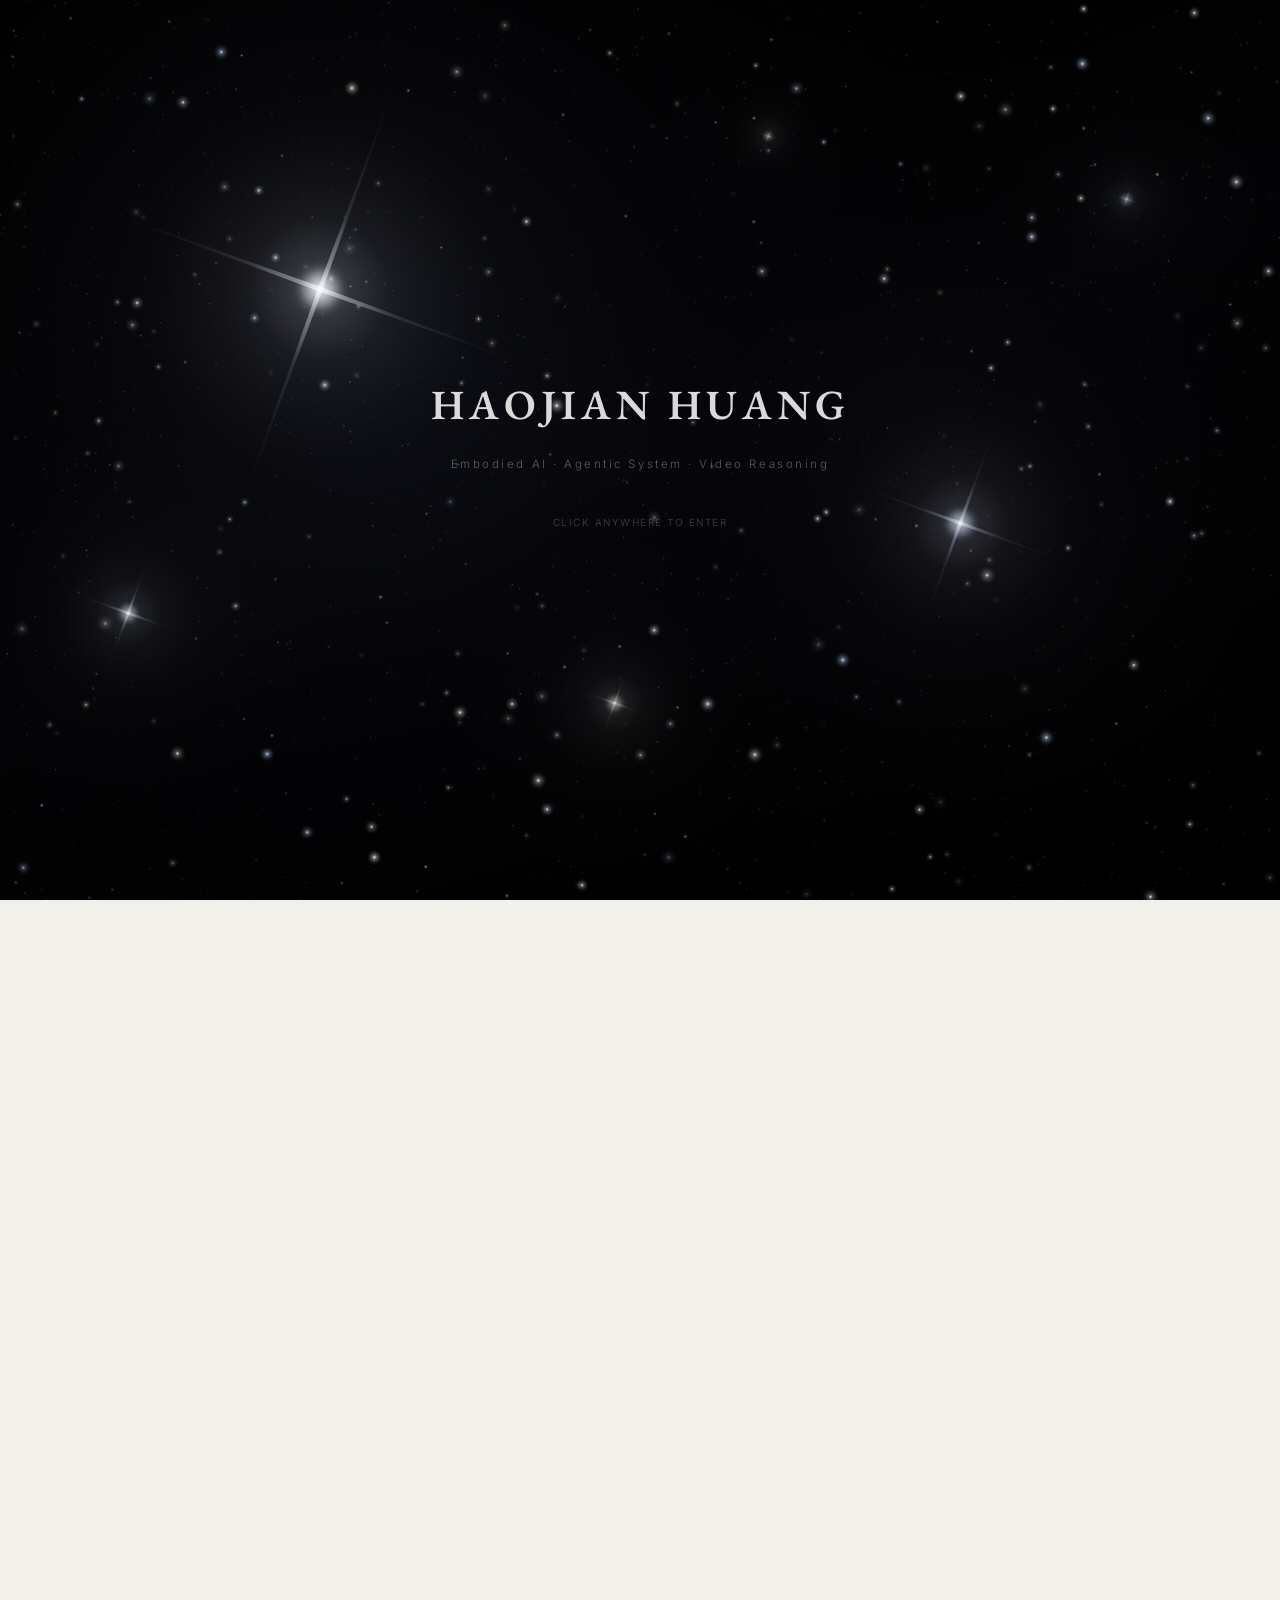
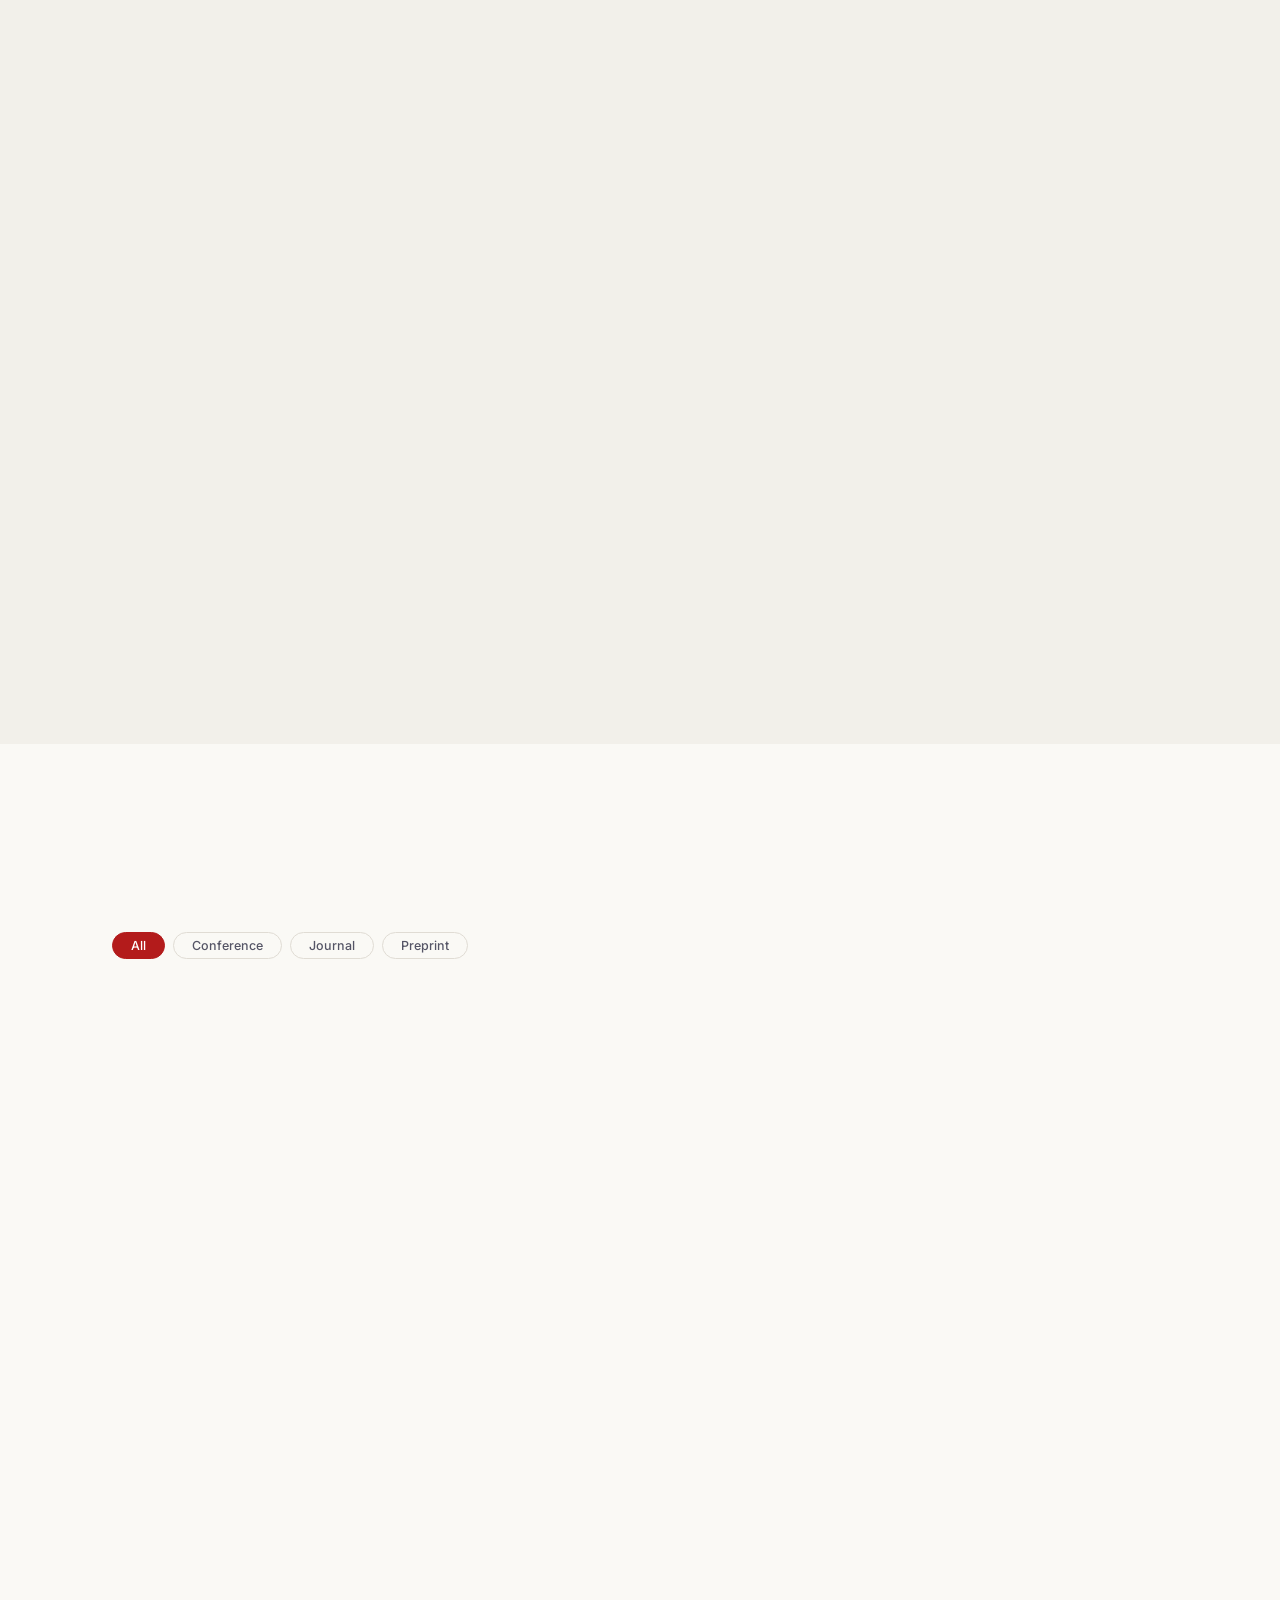
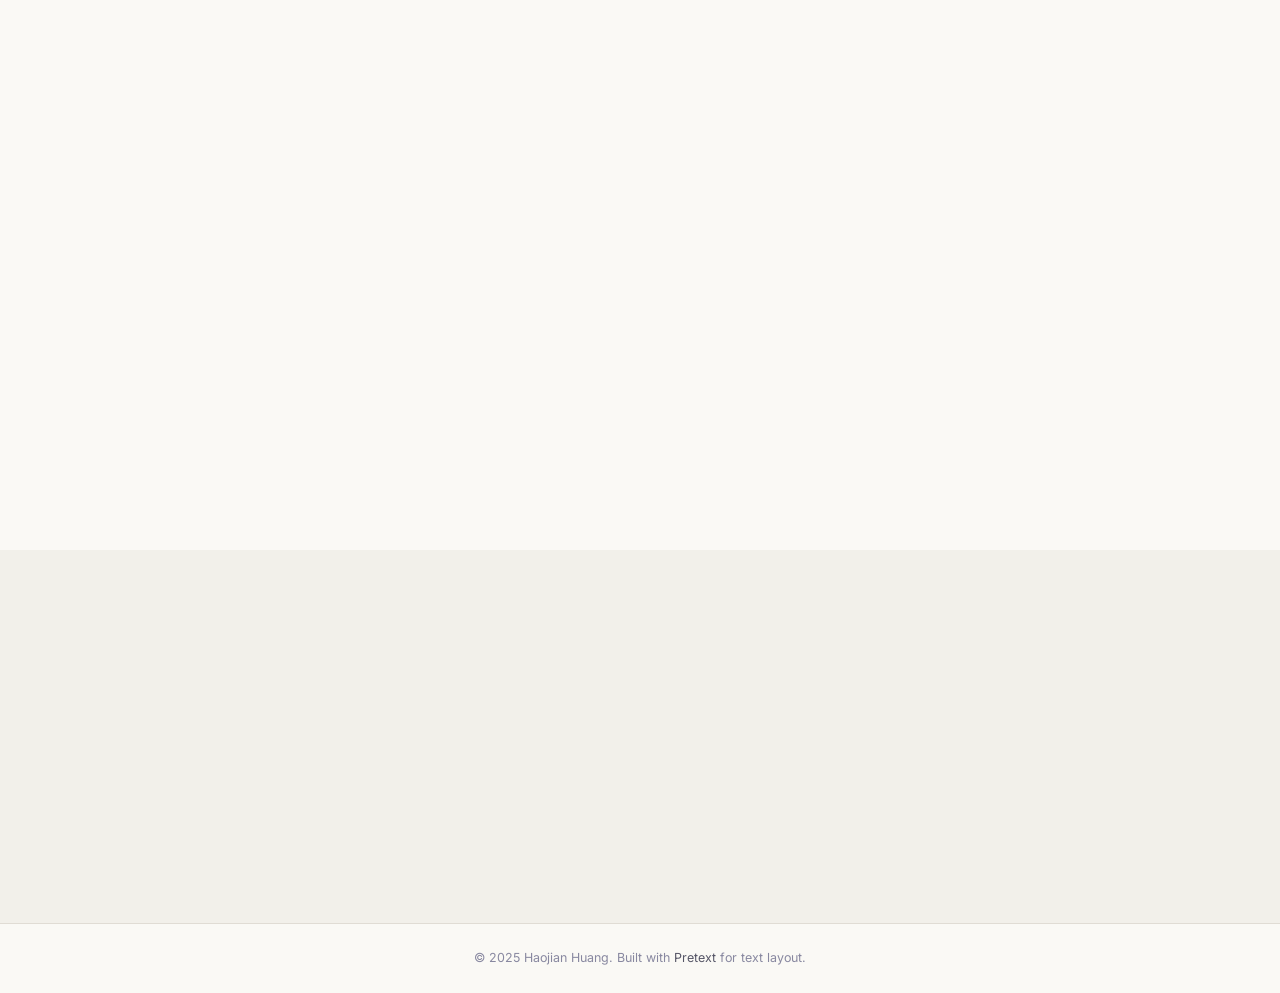
==== index.html @ 99f58723 "Dramatically boost star visibility: larger halos, bolder spikes, milky way - Hero star halo radius 3" ====
<!DOCTYPE html>
<html lang="en" data-theme="light">
<head>
  <meta charset="UTF-8">
  <meta name="viewport" content="width=device-width, initial-scale=1.0">
  <title>Haojian Huang (黃浩健) | Embodied AI Researcher</title>
  <meta name="description" content="Haojian Huang — Embodied AI Algorithm Researcher at Knowin. Embodied AI, Agentic Systems, Video Reasoning.">
  <meta name="author" content="Haojian Huang">
  <meta name="keywords" content="Haojian Huang, 黄浩健, 黃浩健, Embodied AI, 具身智能, Agentic System, 智能体, Knowin, 诺因智能, video reasoning, 视频推理, 学术合作, 本科生科研, 招收实习生, research collaboration, ICML, NeurIPS, AAAI, ACM MM, ACL">
  <meta name="robots" content="index,follow,max-image-preview:large,max-snippet:-1,max-video-preview:-1">
  <meta name="googlebot" content="index,follow,max-image-preview:large,max-snippet:-1,max-video-preview:-1">
  <link rel="canonical" href="https://jethrojames.github.io/">
  <link rel="alternate" hreflang="en" href="https://jethrojames.github.io/">
  <link rel="alternate" hreflang="zh" href="https://jethrojames.github.io/">
  <meta property="og:title" content="Haojian Huang (黄浩健) | Embodied AI Researcher">
  <meta property="og:description" content="Embodied AI Algorithm Researcher at Knowin — Video Reasoning, Agentic Systems. Open to research collaboration.">
  <meta property="og:type" content="website">
  <meta property="og:url" content="https://jethrojames.github.io/">
  <meta property="og:image" content="https://jethrojames.github.io/me.jpg">
  <meta property="og:locale" content="en_US">
  <meta property="og:locale:alternate" content="zh_CN">
  <meta name="twitter:card" content="summary_large_image">
  <meta name="twitter:title" content="Haojian Huang (黄浩健) | Embodied AI Researcher">
  <meta name="twitter:description" content="Embodied AI Algorithm Researcher at Knowin. Open to collaboration with students of all backgrounds.">
  <meta name="twitter:image" content="https://jethrojames.github.io/me.jpg">
  <script type="application/ld+json">
  {
    "@context": "https://schema.org",
    "@type": "Person",
    "@id": "https://jethrojames.github.io/#person",
    "name": "Haojian Huang",
    "alternateName": ["黄浩健", "黃浩健"],
    "url": "https://jethrojames.github.io/",
    "image": "https://jethrojames.github.io/me.jpg",
    "description": "Embodied AI Algorithm Researcher at Knowin, working on embodied AI, agentic systems, and video reasoning.",
    "jobTitle": "Embodied AI Algorithm Researcher",
    "email": "mailto:haojianhuang927@gmail.com",
    "worksFor": {
      "@type": "Organization",
      "name": "Knowin"
    },
    "alumniOf": {
      "@type": "CollegeOrUniversity",
      "name": "The University of Hong Kong"
    },
    "knowsAbout": ["Embodied AI", "Agentic Systems", "Video Reasoning", "Multi-View Learning", "Evidential Deep Learning"],
    "sameAs": [
      "https://scholar.google.com/citations?user=ab5uUAcAAAAJ",
      "https://github.com/JethroJames"
    ]
  }
  </script>
  <link rel="preconnect" href="https://fonts.googleapis.com">
  <link rel="preconnect" href="https://fonts.gstatic.com" crossorigin>
  <link href="https://fonts.googleapis.com/css2?family=EB+Garamond:ital,wght@0,400;0,500;0,600;0,700;1,400;1,500&family=Inter:wght@300;400;500;600;700&family=JetBrains+Mono:wght@400;500&display=swap" rel="stylesheet">
  <link rel="stylesheet" href="style.css">
</head>
<body>

  <!-- Loading Screen -->
  <div class="loader" id="loader">
    <canvas id="cosmosCanvas"></canvas>
    <div class="loader-inner">
      <div class="loader-text">
        <span class="loader-char">H</span><span class="loader-char">a</span><span class="loader-char">o</span><span class="loader-char">j</span><span class="loader-char">i</span><span class="loader-char">a</span><span class="loader-char">n</span><span class="loader-char">&nbsp;</span><span class="loader-char">H</span><span class="loader-char">u</span><span class="loader-char">a</span><span class="loader-char">n</span><span class="loader-char">g</span>
      </div>
      <div class="loader-sub">Embodied AI · Agentic System · Video Reasoning</div>
      <div class="loader-skip">Click anywhere to enter</div>
    </div>
  </div>
  <script type="module">
  const canvas = document.getElementById('cosmosCanvas');
  const ctx = canvas.getContext('2d');
  const dpr = Math.min(window.devicePixelRatio, 2);
  let W, H;

  function resize() {
    W = window.innerWidth; H = window.innerHeight;
    canvas.width = W * dpr; canvas.height = H * dpr;
    canvas.style.width = W + 'px'; canvas.style.height = H + 'px';
    ctx.setTransform(dpr, 0, 0, dpr, 0, 0);
  }
  resize();
  window.addEventListener('resize', resize);

  const stars = [];
  for (let i = 0; i < 1800; i++) {
    const mag = Math.random();
    stars.push({
      x: Math.random(), y: Math.random(),
      brightness: mag < 0.85 ? 0.12 + Math.random() * 0.2
                : mag < 0.95 ? 0.35 + Math.random() * 0.35
                : 0.7 + Math.random() * 0.3,
      size: mag < 0.85 ? 0.4 + Math.random() * 0.5
          : mag < 0.95 ? 0.8 + Math.random() * 0.7
          : 1.4 + Math.random() * 1.2,
      twinkleSpeed: 0.2 + Math.random() * 1.2,
      twinklePhase: Math.random() * Math.PI * 2,
      temp: 0.82 + Math.random() * 0.36,
    });
  }

  const heroStars = [
    {x: 0.25, y: 0.32, brightness: 1.0,  haloR: 220, spikeLen: 300, temp: 1.0},
    {x: 0.75, y: 0.58, brightness: 0.8,  haloR: 150, spikeLen: 200, temp: 0.9},
    {x: 0.48, y: 0.78, brightness: 0.5,  haloR: 90,  spikeLen: 110, temp: 1.1},
    {x: 0.88, y: 0.22, brightness: 0.4,  haloR: 70,  spikeLen: 80,  temp: 0.85},
    {x: 0.10, y: 0.68, brightness: 0.6,  haloR: 100, spikeLen: 130, temp: 0.95},
    {x: 0.60, y: 0.15, brightness: 0.3,  haloR: 55,  spikeLen: 60,  temp: 1.08},
  ];
  heroStars.forEach(s => { s.phase = Math.random() * Math.PI * 2; });

  function drawNebula() {
    // Large primary nebula cloud
    const g1 = ctx.createRadialGradient(W*0.3, H*0.4, 0, W*0.3, H*0.4, W*0.6);
    g1.addColorStop(0, 'rgba(35,40,75,0.18)');
    g1.addColorStop(0.4, 'rgba(25,30,55,0.08)');
    g1.addColorStop(1, 'rgba(0,0,0,0)');
    ctx.fillStyle = g1;
    ctx.fillRect(0, 0, W, H);

    // Secondary warm nebula
    const g2 = ctx.createRadialGradient(W*0.78, H*0.6, 0, W*0.78, H*0.6, W*0.4);
    g2.addColorStop(0, 'rgba(50,25,45,0.12)');
    g2.addColorStop(0.5, 'rgba(30,15,35,0.05)');
    g2.addColorStop(1, 'rgba(0,0,0,0)');
    ctx.fillStyle = g2;
    ctx.fillRect(0, 0, W, H);

    // Milky Way band — faint diagonal wash
    ctx.save();
    ctx.translate(W*0.5, H*0.5);
    ctx.rotate(-0.4);
    const g3 = ctx.createLinearGradient(0, -H*0.8, 0, H*0.8);
    g3.addColorStop(0, 'rgba(0,0,0,0)');
    g3.addColorStop(0.35, 'rgba(20,22,35,0.06)');
    g3.addColorStop(0.5, 'rgba(30,32,50,0.1)');
    g3.addColorStop(0.65, 'rgba(20,22,35,0.06)');
    g3.addColorStop(1, 'rgba(0,0,0,0)');
    ctx.fillStyle = g3;
    ctx.fillRect(-W, -H, W*2, H*2);
    ctx.restore();
  }

  function starColor(temp, alpha) {
    const r = Math.min(255, Math.round(220 + (temp - 1) * 180));
    const g = Math.min(255, Math.round(225 + (temp - 1) * 50));
    const b = Math.min(255, Math.round(240 - (temp - 1) * 80));
    return `rgba(${r},${g},${b},${alpha})`;
  }

  function drawHeroStar(s, t) {
    const cx = s.x * W, cy = s.y * H;
    const pulse = 0.9 + 0.1 * Math.sin(t * 0.4 + s.phase);
    const br = s.brightness * pulse;
    const scale = W / 1400;
    const hr = s.haloR * scale;

    ctx.save();
    ctx.globalCompositeOperation = 'screen';

    // Layer 1: outermost atmospheric halo — very large, very soft
    const outerR = hr * 2.5;
    const g0 = ctx.createRadialGradient(cx, cy, 0, cx, cy, outerR);
    g0.addColorStop(0, starColor(s.temp, br * 0.06));
    g0.addColorStop(0.2, starColor(s.temp, br * 0.03));
    g0.addColorStop(0.6, starColor(s.temp, br * 0.008));
    g0.addColorStop(1, 'rgba(0,0,0,0)');
    ctx.fillStyle = g0;
    ctx.fillRect(cx - outerR, cy - outerR, outerR * 2, outerR * 2);

    // Layer 2: main halo glow
    const g1 = ctx.createRadialGradient(cx, cy, 0, cx, cy, hr);
    g1.addColorStop(0, starColor(s.temp, br * 0.35));
    g1.addColorStop(0.1, starColor(s.temp, br * 0.2));
    g1.addColorStop(0.35, starColor(s.temp, br * 0.06));
    g1.addColorStop(0.7, starColor(s.temp, br * 0.015));
    g1.addColorStop(1, 'rgba(0,0,0,0)');
    ctx.fillStyle = g1;
    ctx.fillRect(cx - hr, cy - hr, hr * 2, hr * 2);

    // Layer 3: bright inner core
    const coreR = Math.max(3, hr * 0.15);
    const g2 = ctx.createRadialGradient(cx, cy, 0, cx, cy, coreR);
    g2.addColorStop(0, `rgba(255,255,255,${br * 0.95})`);
    g2.addColorStop(0.3, starColor(s.temp, br * 0.7));
    g2.addColorStop(0.7, starColor(s.temp, br * 0.15));
    g2.addColorStop(1, 'rgba(0,0,0,0)');
    ctx.fillStyle = g2;
    ctx.beginPath();
    ctx.arc(cx, cy, coreR, 0, Math.PI * 2);
    ctx.fill();

    // Diffraction spikes — 4 arms, each drawn as tapered triangle for realism
    const sl = s.spikeLen * scale * br;
    const spikeBase = Math.max(1, 2.5 * br);
    for (let i = 0; i < 4; i++) {
      const a = (i * Math.PI / 2) + 0.35;
      const dx = Math.cos(a), dy = Math.sin(a);
      const nx = -dy, ny = dx;

      // Forward spike
      const gS = ctx.createLinearGradient(cx, cy, cx + dx * sl, cy + dy * sl);
      gS.addColorStop(0, starColor(s.temp, br * 0.5));
      gS.addColorStop(0.05, starColor(s.temp, br * 0.3));
      gS.addColorStop(0.3, starColor(s.temp, br * 0.06));
      gS.addColorStop(1, 'rgba(0,0,0,0)');
      ctx.fillStyle = gS;
      ctx.beginPath();
      ctx.moveTo(cx + nx * spikeBase, cy + ny * spikeBase);
      ctx.lineTo(cx - nx * spikeBase, cy - ny * spikeBase);
      ctx.lineTo(cx + dx * sl, cy + dy * sl);
      ctx.closePath();
      ctx.fill();

      // Backward spike
      const gS2 = ctx.createLinearGradient(cx, cy, cx - dx * sl, cy - dy * sl);
      gS2.addColorStop(0, starColor(s.temp, br * 0.5));
      gS2.addColorStop(0.05, starColor(s.temp, br * 0.3));
      gS2.addColorStop(0.3, starColor(s.temp, br * 0.06));
      gS2.addColorStop(1, 'rgba(0,0,0,0)');
      ctx.fillStyle = gS2;
      ctx.beginPath();
      ctx.moveTo(cx + nx * spikeBase, cy + ny * spikeBase);
      ctx.lineTo(cx - nx * spikeBase, cy - ny * spikeBase);
      ctx.lineTo(cx - dx * sl, cy - dy * sl);
      ctx.closePath();
      ctx.fill();
    }

    ctx.restore();
  }

  let mouseX = 0, mouseY = 0;
  let camX = 0, camY = 0;
  document.addEventListener('mousemove', e => {
    mouseX = (e.clientX / W - 0.5) * 2;
    mouseY = (e.clientY / H - 0.5) * 2;
  });

  let alive = true;
  const t0 = performance.now();

  function tick() {
    if (!alive) return;
    const t = (performance.now() - t0) / 1000;

    // Ultra-slow parallax drift
    camX += (mouseX * 8 - camX) * 0.006;
    camY += (-mouseY * 5 - camY) * 0.006;
    const driftX = camX + Math.sin(t * 0.04) * 2;
    const driftY = camY + Math.cos(t * 0.03) * 1.5;

    ctx.clearRect(0, 0, W, H);
    ctx.fillStyle = '#000';
    ctx.fillRect(0, 0, W, H);

    drawNebula();

    stars.forEach(s => {
      const sx = ((s.x * W + driftX * 0.3) % W + W) % W;
      const sy = ((s.y * H + driftY * 0.3) % H + H) % H;
      const twinkle = 0.6 + 0.4 * Math.sin(t * s.twinkleSpeed + s.twinklePhase);
      const a = s.brightness * twinkle;

      if (s.size > 1.2) {
        // Brighter stars get a small glow halo
        const glowR = s.size * 4;
        const grad = ctx.createRadialGradient(sx, sy, 0, sx, sy, glowR);
        grad.addColorStop(0, starColor(s.temp, Math.min(1, a * 1.5)));
        grad.addColorStop(0.2, starColor(s.temp, a * 0.5));
        grad.addColorStop(1, 'rgba(0,0,0,0)');
        ctx.fillStyle = grad;
        ctx.fillRect(sx - glowR, sy - glowR, glowR * 2, glowR * 2);
      } else if (s.size > 0.7) {
        const grad = ctx.createRadialGradient(sx, sy, 0, sx, sy, s.size * 2.5);
        grad.addColorStop(0, starColor(s.temp, a));
        grad.addColorStop(1, 'rgba(0,0,0,0)');
        ctx.fillStyle = grad;
        ctx.fillRect(sx - s.size * 2.5, sy - s.size * 2.5, s.size * 5, s.size * 5);
      } else {
        ctx.fillStyle = starColor(s.temp, a);
        ctx.fillRect(sx - s.size * 0.5, sy - s.size * 0.5, Math.max(1, s.size), Math.max(1, s.size));
      }
    });

    // Hero stars with deeper parallax
    heroStars.forEach(s => {
      const saved = {x: s.x, y: s.y};
      s.x = ((saved.x * W + driftX * 0.8) % W + W) % W / W;
      s.y = ((saved.y * H + driftY * 0.8) % H + H) % H / H;
      drawHeroStar(s, t);
      s.x = saved.x;
      s.y = saved.y;
    });

    requestAnimationFrame(tick);
  }
  tick();

  const loaderEl = document.getElementById('loader');
  const ob = new MutationObserver(() => {
    if (loaderEl.classList.contains('done')) {
      setTimeout(() => { alive = false; }, 900);
      ob.disconnect();
    }
  });
  ob.observe(loaderEl, {attributes: true, attributeFilter: ['class']});
  </script>

  <!-- WeChat QR Modal -->
  <div class="modal-overlay" id="wechatModal">
    <div class="modal-card">
      <button class="modal-close" id="modalClose" aria-label="Close">&times;</button>
      <h3 class="modal-title">WeChat</h3>
      <img src="Wechat.jpg" alt="WeChat QR Code" class="modal-qr">
      <p class="modal-hint">Scan to connect</p>
    </div>
  </div>

  <nav class="nav" id="nav">
    <div class="nav-inner">
      <a href="#" class="nav-logo">H. Huang</a>
      <div class="nav-links">
        <a href="#about">About</a>
        <a href="#news">News</a>
        <a href="#collaboration">Join Us</a>
        <a href="#publications">Publications</a>
        <a href="#contact">Contact</a>
        <button class="theme-toggle" id="themeToggle" aria-label="Toggle theme">
          <svg class="icon-sun" width="18" height="18" viewBox="0 0 24 24" fill="none" stroke="currentColor" stroke-width="2"><circle cx="12" cy="12" r="5"/><path d="M12 1v2M12 21v2M4.22 4.22l1.42 1.42M18.36 18.36l1.42 1.42M1 12h2M21 12h2M4.22 19.78l1.42-1.42M18.36 5.64l1.42-1.42"/></svg>
          <svg class="icon-moon" width="18" height="18" viewBox="0 0 24 24" fill="none" stroke="currentColor" stroke-width="2"><path d="M21 12.79A9 9 0 1 1 11.21 3 7 7 0 0 0 21 12.79z"/></svg>
        </button>
      </div>
      <button class="nav-hamburger" id="navHamburger" aria-label="Menu">
        <span></span><span></span><span></span>
      </button>
    </div>
  </nav>

  <header class="hero" id="hero">
    <div class="hero-bg">
      <div class="hero-orb hero-orb-1"></div>
      <div class="hero-orb hero-orb-2"></div>
      <div class="hero-orb hero-orb-3"></div>
    </div>
    <canvas id="pretextCanvas" aria-hidden="true"></canvas>
    <div class="hero-content">
      <div class="hero-info">
        <p class="hero-greeting">Hello, I am</p>
        <h1 class="hero-name">Haojian Huang</h1>
        <p class="hero-chinese">黃浩健</p>
        <div class="hero-rule"></div>
        <p class="hero-role">Embodied AI Algorithm Researcher</p>
        <p class="hero-affiliation">Knowin</p>
        <p class="hero-quote"><em>"Do not go gentle into that good night"</em></p>
        <div class="hero-links">
          <a href="mailto:haojianhuang927@gmail.com" class="hero-link">
            <svg width="16" height="16" viewBox="0 0 24 24" fill="none" stroke="currentColor" stroke-width="2"><rect x="2" y="4" width="20" height="16" rx="2"/><path d="m22 7-8.97 5.7a1.94 1.94 0 0 1-2.06 0L2 7"/></svg>
            Email
          </a>
          <a href="https://github.com/JethroJames" target="_blank" class="hero-link">
            <svg width="16" height="16" viewBox="0 0 24 24" fill="currentColor"><path d="M12 0c-6.626 0-12 5.373-12 12 0 5.302 3.438 9.8 8.207 11.387.599.111.793-.261.793-.577v-2.234c-3.338.726-4.033-1.416-4.033-1.416-.546-1.387-1.333-1.756-1.333-1.756-1.089-.745.083-.729.083-.729 1.205.084 1.839 1.237 1.839 1.237 1.07 1.834 2.807 1.304 3.492.997.107-.775.418-1.305.762-1.604-2.665-.305-5.467-1.334-5.467-5.931 0-1.311.469-2.381 1.236-3.221-.124-.303-.535-1.524.117-3.176 0 0 1.008-.322 3.301 1.23A11.509 11.509 0 0 1 12 5.803c1.02.005 2.047.138 3.006.404 2.291-1.552 3.297-1.23 3.297-1.23.653 1.653.242 2.874.118 3.176.77.84 1.235 1.911 1.235 3.221 0 4.609-2.807 5.624-5.479 5.921.43.372.823 1.102.823 2.222v3.293c0 .319.192.694.801.576C20.566 21.797 24 17.3 24 12c0-6.627-5.373-12-12-12z"/></svg>
            GitHub
          </a>
          <a href="https://scholar.google.com/citations?user=ab5uUAcAAAAJ" target="_blank" class="hero-link">
            <svg width="16" height="16" viewBox="0 0 24 24" fill="currentColor"><path d="M5.242 13.769L0 9.5 12 0l12 9.5-5.242 4.269C17.548 11.249 14.978 9.5 12 9.5c-2.977 0-5.548 1.748-6.758 4.269zM12 10a7 7 0 1 0 0 14 7 7 0 0 0 0-14z"/></svg>
            Scholar
          </a>
          <button class="hero-link wechat-btn" id="wechatBtn" type="button">
            <svg width="16" height="16" viewBox="0 0 24 24" fill="currentColor"><path d="M8.691 2.188C3.891 2.188 0 5.476 0 9.53c0 2.212 1.17 4.203 3.002 5.55a.59.59 0 0 1 .213.665l-.39 1.48c-.019.07-.048.141-.048.213 0 .163.13.295.295.295a.328.328 0 0 0 .167-.054l1.903-1.114a.864.864 0 0 1 .717-.098 10.16 10.16 0 0 0 2.837.403c.276 0 .543-.027.811-.05a6.127 6.127 0 0 1-.233-1.678c0-3.554 3.195-6.436 7.13-6.436.259 0 .51.022.762.044C16.463 4.715 12.917 2.188 8.691 2.188zM5.785 7.119a1.028 1.028 0 1 1 0-2.056 1.028 1.028 0 0 1 0 2.056zm5.813 0a1.028 1.028 0 1 1 0-2.056 1.028 1.028 0 0 1 0 2.056zm4.56 11.237c-3.457 0-6.267-2.529-6.267-5.654 0-3.125 2.81-5.654 6.267-5.654 3.458 0 6.267 2.529 6.267 5.654 0 3.125-2.81 5.654-6.267 5.654zm-2.87-6.34a.856.856 0 1 1 0-1.712.856.856 0 0 1 0 1.712zm5.74 0a.856.856 0 1 1 0-1.712.856.856 0 0 1 0 1.712z"/></svg>
            WeChat
          </button>
        </div>
      </div>
      <div class="hero-avatar">
        <div class="avatar-frame">
          <img src="me.jpg" alt="Haojian Huang" class="avatar-img">
        </div>
      </div>
    </div>
  </header>

  <main>

    <section class="section" id="about">
      <div class="container">
        <h2 class="section-title reveal-text">About</h2>
        <div class="about-grid">
          <div class="bio">
            <p class="reveal-text">
              Haojian Huang is currently an <strong>Embodied AI Algorithm Researcher</strong> at <strong>Knowin</strong>,
              focusing on <strong>Embodied AI</strong> and <strong>Agentic Systems</strong>, dedicated to building
              more interactive and reliable agent-based solutions.
              He graduated from The University of Hong Kong, and has published
              at top-tier venues such as ICML, NeurIPS, and AAAI.
              His vision is to bring robots into every household, making physical AI accessible to everyone.
            </p>
            <p class="reveal-text bio-zh">
              黄浩健，现任<strong>诺因智能（Knowin）</strong>具身智能算法研究员，研究方向包括<strong>具身智能</strong>、<strong>智能体系统</strong>与<strong>视频推理</strong>，致力于构建更具交互性和可靠性的智能体解决方案。毕业于香港大学，研究成果发表于 ICML、NeurIPS、AAAI 等多个人工智能顶级会议。他的理想是让机器人走进千家万户，让每个人都能享受物理 AI 带来的智能生活。
            </p>
          </div>
          <div class="about-sidebar">
            <div class="about-card">
              <h3>Research Interests</h3>
              <ul class="interest-tags">
                <li>Video Reasoning</li>
                <li>Embodied AI</li>
                <li>Agentic System</li>
              </ul>
            </div>
          </div>
        </div>
      </div>
    </section>

    <section class="section section-alt" id="news">
      <div class="container">
        <h2 class="section-title reveal-text">News</h2>
        <div class="news-timeline">
          <div class="news-item"><span class="news-date">2026.02</span><span class="news-badge badge-conf">ICME 2026</span><p>One paper accepted to <strong>ICME 2026</strong>.</p></div>
          <div class="news-item"><span class="news-date">2025.12</span><span class="news-badge badge-conf">AAAI 2026</span><p>Two papers accepted to <strong>AAAI 2026</strong>.</p></div>
          <div class="news-item"><span class="news-date">2025.09</span><span class="news-badge badge-conf">NeurIPS 2025</span><p>One paper accepted to <strong>NeurIPS 2025</strong>.</p></div>
          <div class="news-item"><span class="news-date">2025.07</span><span class="news-badge badge-conf">ACM MM 2025</span><p>Two papers accepted to <strong>ACM MM 2025</strong>.</p></div>
          <div class="news-item"><span class="news-date">2025.05</span><span class="news-badge badge-conf">ACL 2025 Findings</span><p>One paper accepted to <strong>ACL 2025 Findings</strong>.</p></div>
          <div class="news-item"><span class="news-date">2025.01</span><span class="news-badge badge-conf">ICML 2025</span><p>One paper accepted to <strong>ICML 2025</strong>.</p></div>
          <div class="news-item"><span class="news-date">2024.12</span><span class="news-badge badge-conf">AAAI 2025</span><p>One paper accepted to <strong>AAAI 2025</strong>.</p></div>
          <div class="news-item"><span class="news-date">2024.07</span><span class="news-badge badge-conf">ACM MM 2024</span><p>Two papers accepted to <strong>ACM MM 2024</strong>.</p></div>
          <div class="news-item"><span class="news-date">2024.06</span><span class="news-badge badge-journal">KBS 2024</span><p>One paper accepted to <strong>Knowledge-Based Systems</strong>.</p></div>
        </div>
      </div>
    </section>

    <section class="section collab-section" id="collaboration">
      <div class="container">
        <h2 class="section-title reveal-text">Open to Collaboration</h2>
        <p class="collab-slogan reveal-text">We believe robots will enter every home. <strong>Join us to make it happen.</strong></p>

        <div class="collab-layout">
          <article class="collab-spotlight reveal-text">
            <p class="collab-eyebrow">Research Collaboration · Internship · Mentorship</p>
            <h3>Build embodied AI that can actually enter daily life.</h3>
            <p>We welcome students from <strong>all universities and degree levels</strong> — undergraduates, master's students, and independent builders who care about research quality. If you are curious, self-driven, and serious about intelligent systems, you are a strong fit.</p>
            <p class="collab-spotlight-zh">我们欢迎<strong>所有学校、所有学历</strong>的同学加入。无论你是本科生、硕士生，还是正在独立做项目的研究者，只要你对具身智能充满热情、愿意把问题做深做实，都欢迎联系我交流合作。优秀的合作者将有机会获得推荐至<strong>香港科技大学、香港中文大学攻读全额奖学金博士</strong>的机会。</p>
            <div class="collab-tags">
              <span>All universities</span>
              <span>Undergrad to Master</span>
              <span>Remote or on-site</span>
              <span>Research-first mentorship</span>
            </div>
          </article>

          <div class="collab-side">
            <div class="collab-card reveal-text">
              <h3>What We Offer</h3>
              <ul>
                <li>Hands-on research on <strong>Embodied AI, Agentic Systems, and Video Reasoning</strong></li>
                <li>Publish at <strong>top AI venues</strong> (ICML, NeurIPS, ICLR, CVPR, AAAI, ACL) and <strong>top robotics venues</strong> (RSS, CoRL, ICRA, IROS)</li>
                <li>Flexible modes: remote projects, summer internships, and long-term mentorship</li>
                <li>Recommendation for <strong>fully-funded Ph.D. at HKUST and CUHK</strong></li>
              </ul>
            </div>

            <div class="collab-card collab-contact-card reveal-text">
              <h3>How to Reach Me</h3>
              <p>Send a brief intro, your interests, and any useful paper, code, or project links. The QR code stays hidden until requested so the page remains clean.</p>
              <div class="collab-cta">
                <a href="mailto:haojianhuang927@gmail.com" class="collab-cta-btn collab-cta-email">
                  <svg width="16" height="16" viewBox="0 0 24 24" fill="none" stroke="currentColor" stroke-width="2"><rect x="2" y="4" width="20" height="16" rx="2"/><path d="m22 7-8.97 5.7a1.94 1.94 0 0 1-2.06 0L2 7"/></svg>
                  Email Me
                </a>
                <button class="collab-cta-btn collab-cta-wechat" id="collabWechatBtn" type="button">
                  <svg width="16" height="16" viewBox="0 0 24 24" fill="currentColor"><path d="M8.5 13.5a1 1 0 1 1 0-2 1 1 0 0 1 0 2Zm5 0a1 1 0 1 1 0-2 1 1 0 0 1 0 2ZM9.5 3C5.36 3 2 5.91 2 9.5c0 1.93 1.06 3.66 2.73 4.88l-.54 2.13 2.4-1.27c.88.26 1.82.41 2.8.44A6.7 6.7 0 0 1 9 13.5C9 10.46 11.69 8 15 8c.54 0 1.07.06 1.57.17C15.77 5.19 12.9 3 9.5 3Zm8.36 7.2a.75.75 0 1 1 0-1.5.75.75 0 0 1 0 1.5Zm-3.72 0a.75.75 0 1 1 0-1.5.75.75 0 0 1 0 1.5ZM15 9c-2.76 0-5 1.79-5 4s2.24 4 5 4c.56 0 1.1-.08 1.6-.22l1.9 1 -.42-1.67C19.14 15.22 20 14.2 20 13c0-2.21-2.24-4-5-4Z"/></svg>
                  Open WeChat QR
                </button>
              </div>
              <p class="collab-contact-note">Best for first contact: a short self-introduction plus one or two representative links.</p>
            </div>
          </div>
        </div>
      </div>
    </section>

    <section class="section" id="publications">
      <div class="container">
        <h2 class="section-title reveal-text">Selected Publications</h2>
        <p class="section-subtitle reveal-text">Full list on <a href="https://scholar.google.com/citations?user=ab5uUAcAAAAJ" target="_blank">Google Scholar</a>. <span class="pub-note">&dagger; Corresponding author.</span></p>

        <div class="pub-filters">
          <button class="pub-filter active" data-filter="all">All</button>
          <button class="pub-filter" data-filter="conference">Conference</button>
          <button class="pub-filter" data-filter="journal">Journal</button>
          <button class="pub-filter" data-filter="preprint">Preprint</button>
        </div>

        <div class="pub-grid" id="pubList">

          <!-- ===== 2026 ===== -->

          <article class="pub-card" data-type="conference" data-url="https://arxiv.org/abs/2512.00953">
            <div class="pub-banner"><img src="img/aaai2026.png" alt="Adaptive Evidential Learning for Temporal-Semantic Robustness in Moment Retrieval" class="banner-img" loading="lazy"><span class="pub-venue-badge">AAAI 2026</span></div>
            <div class="pub-body">
              <h3 class="pub-title">Adaptive Evidential Learning for Temporal-Semantic Robustness in Moment Retrieval</h3>
              <p class="pub-authors"><strong>Haojian Huang</strong>, Kaijing Ma, Jin Chen, Haodong Chen, Zhiwen Wu, Xianghao Zang, Han Fang, Chao Ban, Hao Sun, Mulin Chen, Xuelong Li</p>
            </div>
          </article>

          <article class="pub-card" data-type="conference" data-url="https://arxiv.org/abs/2509.12718">
            <div class="pub-banner"><img src="img/evoempir.png" alt="EvoEmpirBench: Dynamic Spatial Reasoning with Agent-ExpVer" class="banner-img" loading="lazy"><span class="pub-venue-badge">AAAI 2026</span></div>
            <div class="pub-body">
              <h3 class="pub-title">EvoEmpirBench: Dynamic Spatial Reasoning with Agent-ExpVer</h3>
              <p class="pub-authors">Pukun Zhao, Longxiang Wang, Miaowei Wang, Chen Chen, Fanqing Zhou, <strong>Haojian Huang</strong><sup>&dagger;</sup></p>
            </div>
          </article>

          <article class="pub-card" data-type="conference" data-url="https://arxiv.org/abs/2604.00558">
            <div class="pub-banner"><img src="img/star.png" alt="STAR: Mitigating Cascading Errors in Spatial Reasoning" class="banner-img" loading="lazy"><span class="pub-venue-badge">ICME 2026</span></div>
            <div class="pub-body">
              <h3 class="pub-title">STAR: Mitigating Cascading Errors in Spatial Reasoning via Turn-point Alignment and Segment-level DPO</h3>
              <p class="pub-authors">Pukun Zhao, Longxiang Wang, Chen Chen, Peicheng Wang, Fanqing Zhou, Runze Li, <strong>Haojian Huang</strong><sup>&dagger;</sup></p>
            </div>
          </article>

          <!-- ===== 2025 ===== -->

          <article class="pub-card" data-type="conference" data-url="https://arxiv.org/abs/2504.13122">
            <div class="pub-banner"><img src="img/hstdpo.png" alt="Video Hierarchical Spatial-Temporal Direct Preference Optimization" class="banner-img" loading="lazy"><span class="pub-venue-badge">ICML 2025</span></div>
            <div class="pub-body">
              <h3 class="pub-title">Video Hierarchical Spatial-Temporal Direct Preference Optimization for Large Video Models</h3>
              <p class="pub-authors"><strong>Haojian Huang</strong>, Haodong Chen, Shiwu Wu, Minghe Luo, Junfeng Fu, Xiangyang Du, Hui Zhang, Hongyuan Fei</p>
              <div class="pub-links"><a href="https://github.com/HaroldChen19/VistaDPO" target="_blank" class="pub-link">Code</a></div>
            </div>
          </article>

          <article class="pub-card" data-type="conference" data-url="https://arxiv.org/abs/2508.10858">
            <div class="pub-banner"><img src="img/hfpo.png" alt="Hierarchical Fine-grained Preference Optimization for Video Generation" class="banner-img" loading="lazy"><span class="pub-venue-badge">NeurIPS 2025</span></div>
            <div class="pub-body">
              <h3 class="pub-title">Hierarchical Fine-grained Preference Optimization for Physically Plausible Video Generation</h3>
              <p class="pub-authors">Haodong Chen, <strong>Haojian Huang</strong>, Qinghao Chen, Hao Yang, Shih-Neng Lim</p>
              <div class="pub-links"><a href="https://haroldchen19.github.io/PhysHPO-Page/" target="_blank" class="pub-link">Project</a></div>
            </div>
          </article>

          <article class="pub-card" data-type="conference" data-url="https://arxiv.org/abs/2509.11796">
            <div class="pub-banner"><img src="img/finequest.png" alt="FineQuest: Adaptive Knowledge-Assisted Sports Video Understanding" class="banner-img" loading="lazy"><span class="pub-venue-badge">ACM MM 2025</span></div>
            <div class="pub-body">
              <h3 class="pub-title">FineQuest: Adaptive Knowledge-Assisted Sports Video Understanding via Agent-of-Thoughts Reasoning</h3>
              <p class="pub-authors">Haodong Chen, <strong>Haojian Huang</strong>, Xing Xing Yin, Dian Shao</p>
            </div>
          </article>

          <article class="pub-card" data-type="conference" data-url="https://arxiv.org/abs/2507.10432">
            <div class="pub-banner"><img src="img/aigiq.png" alt="Text-Visual Semantic Constrained AI-Generated Image Quality Assessment" class="banner-img" loading="lazy"><span class="pub-venue-badge">ACM MM 2025</span></div>
            <div class="pub-body">
              <h3 class="pub-title">Text-Visual Semantic Constrained AI-Generated Image Quality Assessment</h3>
              <p class="pub-authors">Qizhi Li, Qiuying Yan, <strong>Haojian Huang</strong>, Pengwei Wu, Hui Zhang, Yue Zhang</p>
            </div>
          </article>

          <article class="pub-card" data-type="conference" data-url="https://arxiv.org/abs/2503.06689">
            <div class="pub-banner"><img src="img/dependeval.png" alt="DependEval: Benchmarking LLMs for Repository Dependency Understanding" class="banner-img" loading="lazy"><span class="pub-venue-badge">ACL 2025 Findings</span></div>
            <div class="pub-body">
              <h3 class="pub-title">DependEval: Benchmarking LLMs for Repository Dependency Understanding</h3>
              <p class="pub-authors">Junjia Du, Yadi Liu, Hongcheng Guo, Jiawei Wang, <strong>Haojian Huang</strong>, Yunyi Ni, Zhoujun Li</p>
              <div class="pub-links"><a href="https://github.com/ink7-sudo/DependEval" target="_blank" class="pub-link">Code</a></div>
            </div>
          </article>

          <article class="pub-card" data-type="conference" data-url="https://arxiv.org/abs/2503.15138">
            <div class="pub-banner"><img src="img/videogen.png" alt="VideoGen-of-Thought: Step-by-step Multi-shot Video Generation" class="banner-img" loading="lazy"><span class="pub-venue-badge">NeurIPS-W 2025 <span class="oral-badge">Oral</span></span></div>
            <div class="pub-body">
              <h3 class="pub-title">VideoGen-of-Thought: Step-by-step Generating Multi-shot Video with Minimal Manual Intervention</h3>
              <p class="pub-authors">Mingzhe Zheng, Yongqi Xu, <strong>Haojian Huang</strong>, Xuemeng Ma, Yongkang Liu, Wenqi Shu, et al.</p>
              <div class="pub-links"><a href="https://github.com/DuNGEOnmassster/VideoGen-of-Thought" target="_blank" class="pub-link">Code</a><a href="https://cheliosoops.github.io/VGoT/" target="_blank" class="pub-link">Project</a></div>
            </div>
          </article>

          <article class="pub-card" data-type="conference" data-url="https://arxiv.org/abs/2409.00755">
            <div class="pub-banner"><img src="img/tuned.png" alt="Trusted Unified Feature-Neighborhood Dynamics for Multi-View Classification" class="banner-img" loading="lazy"><span class="pub-venue-badge">AAAI 2025</span></div>
            <div class="pub-body">
              <h3 class="pub-title">Trusted Unified Feature-Neighborhood Dynamics for Multi-View Classification</h3>
              <p class="pub-authors"><strong>Haojian Huang</strong>, Chuanyu Qin, Zhe Liu, Kaijing Ma, Jin Chen, Han Fang, Chao Ban, Hao Sun, Zhongjiang He</p>
              <div class="pub-links"><a href="https://github.com/JethroJames/TUNED" target="_blank" class="pub-link">Code</a></div>
            </div>
          </article>

          <article class="pub-card" data-type="preprint" data-url="https://arxiv.org/abs/2511.21021">
            <div class="pub-banner"><img src="img/structure_aware.png" alt="Structure-Aware Prototype Guided Trusted Multi-View Classification" class="banner-img" loading="lazy"><span class="pub-venue-badge">arXiv 2025</span></div>
            <div class="pub-body">
              <h3 class="pub-title">Structure-Aware Prototype Guided Trusted Multi-View Classification</h3>
              <p class="pub-authors"><strong>Haojian Huang</strong>, Jiaxin Shi, Zhe Liu, Haodong Chen, Han Fang, Hao Sun, Zhongjiang He</p>
            </div>
          </article>

          <!-- ===== 2024 ===== -->

          <article class="pub-card" data-type="conference" data-url="https://arxiv.org/abs/2404.09640">
            <div class="pub-banner"><img src="img/crest.png" alt="CREST: Cross-modal Resonance through Evidential Deep Learning for Zero-Shot Learning" class="banner-img" loading="lazy"><span class="pub-venue-badge">ACM MM 2024</span></div>
            <div class="pub-body">
              <h3 class="pub-title">CREST: Cross-modal Resonance through Evidential Deep Learning for Enhanced Zero-Shot Learning</h3>
              <p class="pub-authors"><strong>Haojian Huang</strong>, Xiaozhen Qiao, Zhuo Chen, Haodong Chen, Bingyu Li, Zhe Sun, Mulin Chen, Xuelong Li</p>
              <div class="pub-links"><a href="https://github.com/JethroJames/CREST" target="_blank" class="pub-link">Code</a><a href="https://arxiv.org/abs/2404.09640" target="_blank" class="pub-link">Paper</a></div>
            </div>
          </article>

          <article class="pub-card" data-type="conference" data-url="https://arxiv.org/abs/2407.02157">
            <div class="pub-banner"><img src="img/finecliper.png" alt="FineCLIPER: Multi-modal Fine-grained CLIP for Facial Expression Recognition" class="banner-img" loading="lazy"><span class="pub-venue-badge">ACM MM 2024</span></div>
            <div class="pub-body">
              <h3 class="pub-title">FineCLIPER: Multi-modal Fine-grained CLIP for Dynamic Facial Expression Recognition with AdaptERs</h3>
              <p class="pub-authors">Haodong Chen, <strong>Haojian Huang</strong>, Junhao Dong, Mingzhe Zheng, Dian Shao</p>
              <div class="pub-links"><a href="https://haroldchen19.github.io/FineCLIPER-Page/" target="_blank" class="pub-link">Project</a></div>
            </div>
          </article>

          <article class="pub-card" data-type="journal" data-url="https://doi.org/10.1016/j.knosys.2024.111770">
            <div class="pub-banner"><img src="img/kbs.png" alt="Adaptive Weighted Multi-View Evidential Clustering with Feature Preference" class="banner-img" loading="lazy"><span class="pub-venue-badge">KBS 2024</span></div>
            <div class="pub-body">
              <h3 class="pub-title">Adaptive Weighted Multi-View Evidential Clustering with Feature Preference</h3>
              <p class="pub-authors">Zhe Liu, <strong>Haojian Huang</strong>, Sukumar Letchmunan, Muhammet Deveci</p>
              <div class="pub-links"><a href="https://github.com/JethroJames/WMVEC-FP" target="_blank" class="pub-link">Code</a></div>
            </div>
          </article>

          <article class="pub-card" data-type="preprint" data-url="https://arxiv.org/abs/2410.02768">
            <div class="pub-banner"><img src="img/bovila.png" alt="Uncertainty-Guided Self-Questioning and Answering for Video-Language Alignment" class="banner-img" loading="lazy"><span class="pub-venue-badge">arXiv 2024</span></div>
            <div class="pub-body">
              <h3 class="pub-title">Uncertainty-Guided Self-Questioning and Answering for Video-Language Alignment</h3>
              <p class="pub-authors">Jin Chen, Kaijing Ma, <strong>Haojian Huang</strong>, Han Fang, Hao Sun, Mahdi Hosseinzadeh, Zhe Liu</p>
              <div class="pub-links"><a href="https://arxiv.org/abs/2410.02768" target="_blank" class="pub-link">Paper</a></div>
            </div>
          </article>

          <article class="pub-card" data-type="preprint" data-url="https://arxiv.org/abs/2409.07388">
            <div class="pub-banner"><img src="img/affective.png" alt="Recent Trends of Multimodal Affective Computing Survey" class="banner-img" loading="lazy"><span class="pub-venue-badge">arXiv 2024</span></div>
            <div class="pub-body">
              <h3 class="pub-title">Recent Trends of Multimodal Affective Computing: A Survey from NLP Perspective</h3>
              <p class="pub-authors">Guoyong Hu, Yuxuan Xin, Wenyu Lyu, <strong>Haojian Huang</strong>, Chang Sun, Zhihong Zhu, et al.</p>
              <div class="pub-links"><a href="https://arxiv.org/abs/2409.07388" target="_blank" class="pub-link">Paper</a></div>
            </div>
          </article>

          <article class="pub-card" data-type="preprint" data-url="https://arxiv.org/abs/2408.13123">
            <div class="pub-banner"><img src="img/partial_mvc.png" alt="Evidential Deep Partial Multi-View Classification With Discount Fusion" class="banner-img" loading="lazy"><span class="pub-venue-badge">arXiv 2024</span></div>
            <div class="pub-body">
              <h3 class="pub-title">Evidential Deep Partial Multi-View Classification With Discount Fusion</h3>
              <p class="pub-authors"><strong>Haojian Huang</strong>, Zhe Liu, Sukumar Letchmunan, Muhammet Deveci, Mingwei Lin, Weizhong Wang</p>
              <div class="pub-links"><a href="https://arxiv.org/abs/2408.13123" target="_blank" class="pub-link">Paper</a></div>
            </div>
          </article>

          <article class="pub-card" data-type="preprint" data-url="https://arxiv.org/abs/2405.07472">
            <div class="pub-banner"><img src="img/gaussianvton.png" alt="GaussianVTON: 3D Human Virtual Try-ON via Gaussian Splatting" class="banner-img" loading="lazy"><span class="pub-venue-badge">arXiv 2024</span></div>
            <div class="pub-body">
              <h3 class="pub-title">GaussianVTON: 3D Human Virtual Try-ON via Multi-Stage Gaussian Splatting Editing with Image Prompting</h3>
              <p class="pub-authors">Haodong Chen, Yongle Huang, <strong>Haojian Huang</strong>, Xiangsheng Ge, Dian Shao</p>
              <div class="pub-links"><a href="https://github.com/HaroldChen19/GaussianVTON" target="_blank" class="pub-link">Code</a><a href="https://haroldchen19.github.io/gsvton/" target="_blank" class="pub-link">Project</a></div>
            </div>
          </article>

        </div>
      </div>
    </section>

    <section class="section section-alt" id="contact">
      <div class="container">
        <h2 class="section-title reveal-text">Contact</h2>
        <div class="contact-grid">
          <div class="contact-card">
            <svg width="24" height="24" viewBox="0 0 24 24" fill="none" stroke="currentColor" stroke-width="2"><rect x="2" y="4" width="20" height="16" rx="2"/><path d="m22 7-8.97 5.7a1.94 1.94 0 0 1-2.06 0L2 7"/></svg>
            <h3>Email</h3>
            <a href="mailto:haojianhuang927@gmail.com">haojianhuang927@gmail.com</a>
          </div>
          <div class="contact-card">
            <svg width="24" height="24" viewBox="0 0 24 24" fill="none" stroke="currentColor" stroke-width="2"><path d="M20 10c0 6-8 12-8 12s-8-6-8-12a8 8 0 0 1 16 0Z"/><circle cx="12" cy="10" r="3"/></svg>
            <h3>Address</h3>
            <p>Department of Computer Science<br>Chow Yei Ching Building<br>The University of Hong Kong<br>Pokfulam Road, Hong Kong</p>
          </div>
          <div class="contact-card">
            <svg width="24" height="24" viewBox="0 0 24 24" fill="none" stroke="currentColor" stroke-width="2"><path d="M22 16.92v3a2 2 0 0 1-2.18 2 19.79 19.79 0 0 1-8.63-3.07 19.5 19.5 0 0 1-6-6 19.79 19.79 0 0 1-3.07-8.67A2 2 0 0 1 4.11 2h3a2 2 0 0 1 2 1.72 12.84 12.84 0 0 0 .7 2.81 2 2 0 0 1-.45 2.11L8.09 9.91a16 16 0 0 0 6 6l1.27-1.27a2 2 0 0 1 2.11-.45 12.84 12.84 0 0 0 2.81.7A2 2 0 0 1 22 16.92z"/></svg>
            <h3>Phone</h3>
            <a href="tel:+85259574603">(+852) 5957 4603</a>
          </div>
        </div>
      </div>
    </section>

  </main>

  <footer class="footer">
    <div class="container">
      <p>&copy; 2025 Haojian Huang. Built with <a href="https://github.com/chenglou/pretext" target="_blank">Pretext</a> for text layout.</p>
    </div>
  </footer>

  <script type="module" src="app.js"></script>
</body>
</html>
---- style.css ----
:root {
  --font-heading: 'EB Garamond', 'Georgia', serif;
  --font-body: 'Inter', -apple-system, sans-serif;
  --font-mono: 'JetBrains Mono', monospace;

  --bg: #faf9f5;
  --bg-alt: #f2f0ea;
  --surface: #ffffff;
  --text: #1a1a2e;
  --text-secondary: #555566;
  --text-muted: #8888a0;
  --accent: #b31b1b;
  --accent-hover: #8b1515;
  --link: #1a5276;
  --link-hover: #0e3650;
  --border: #e0dcd4;
  --shadow: 0 1px 3px rgba(0,0,0,0.06), 0 1px 2px rgba(0,0,0,0.04);
  --shadow-lg: 0 8px 24px rgba(0,0,0,0.1);
  --shadow-card: 0 2px 8px rgba(0,0,0,0.06);
  --radius: 6px;
  --radius-lg: 10px;
  --transition: 0.3s cubic-bezier(0.4, 0, 0.2, 1);
  --nav-height: 56px;
}

[data-theme="dark"] {
  --bg: #0c0c14;
  --bg-alt: #12121e;
  --surface: #1a1a28;
  --text: #e8e6e1;
  --text-secondary: #a0a0b4;
  --text-muted: #6a6a80;
  --accent: #ff6b6b;
  --accent-hover: #ff4f4f;
  --link: #6ab0de;
  --link-hover: #8ec8ed;
  --border: #2a2a3a;
  --shadow: 0 1px 3px rgba(0,0,0,0.2), 0 1px 2px rgba(0,0,0,0.15);
  --shadow-lg: 0 8px 24px rgba(0,0,0,0.35);
  --shadow-card: 0 2px 8px rgba(0,0,0,0.25);
}

*, *::before, *::after { box-sizing: border-box; margin: 0; padding: 0; }

/* ===== LOADER ===== */
.loader {
  position: fixed;
  inset: 0;
  z-index: 9999;
  background: #000;
  display: flex;
  align-items: center;
  justify-content: center;
  cursor: pointer;
  transition: opacity 1s cubic-bezier(0.4,0,0.2,1), visibility 1s;
  overflow: hidden;
}
.loader.done {
  opacity: 0;
  visibility: hidden;
  pointer-events: none;
}
#cosmosCanvas {
  position: absolute;
  inset: 0;
  width: 100%;
  height: 100%;
}
.loader-inner {
  text-align: center;
  position: relative;
  z-index: 1;
}

/* --- Text --- */
.loader-text {
  font-family: var(--font-heading);
  font-size: clamp(1.6rem, 3.5vw, 2.6rem);
  font-weight: 600;
  letter-spacing: 0.12em;
  color: rgba(255,255,255,0.85);
  overflow: hidden;
  text-transform: uppercase;
}
.loader-char {
  display: inline-block;
  opacity: 0;
  transform: translateY(20px);
  animation: charReveal 0.7s cubic-bezier(0.16,1,0.3,1) forwards;
}
.loader-char:nth-child(1)  { animation-delay: 0.6s; }
.loader-char:nth-child(2)  { animation-delay: 0.65s; }
.loader-char:nth-child(3)  { animation-delay: 0.70s; }
.loader-char:nth-child(4)  { animation-delay: 0.75s; }
.loader-char:nth-child(5)  { animation-delay: 0.80s; }
.loader-char:nth-child(6)  { animation-delay: 0.85s; }
.loader-char:nth-child(7)  { animation-delay: 0.90s; }
.loader-char:nth-child(8)  { animation-delay: 0.95s; }
.loader-char:nth-child(9)  { animation-delay: 1.00s; }
.loader-char:nth-child(10) { animation-delay: 1.05s; }
.loader-char:nth-child(11) { animation-delay: 1.10s; }
.loader-char:nth-child(12) { animation-delay: 1.15s; }
.loader-char:nth-child(13) { animation-delay: 1.20s; }
@keyframes charReveal {
  to { opacity: 1; transform: translateY(0); }
}
.loader-sub {
  margin-top: 16px;
  font-size: 0.72rem;
  font-weight: 300;
  letter-spacing: 0.22em;
  color: rgba(255,255,255,0.35);
  opacity: 0;
  animation: fadeIn 1s ease 1.5s forwards;
}
.loader-skip {
  margin-top: 40px;
  font-size: 0.62rem;
  letter-spacing: 0.15em;
  text-transform: uppercase;
  color: rgba(255,255,255,0.2);
  opacity: 0;
  animation: fadeIn 0.6s ease 2s forwards, skipPulse 3.5s ease-in-out 2.6s infinite;
}
@keyframes fadeIn { to { opacity: 1; } }
@keyframes skipPulse {
  0%,100% { opacity: 0.2; }
  50% { opacity: 0.5; }
}

/* ===== WECHAT MODAL ===== */
.modal-overlay {
  position: fixed;
  inset: 0;
  z-index: 2000;
  background: rgba(0,0,0,0.55);
  backdrop-filter: blur(8px);
  -webkit-backdrop-filter: blur(8px);
  display: flex;
  align-items: center;
  justify-content: center;
  opacity: 0;
  visibility: hidden;
  transition: opacity 0.3s ease, visibility 0.3s;
}
.modal-overlay.open {
  opacity: 1;
  visibility: visible;
}
.modal-card {
  background: var(--surface);
  border: 1px solid var(--border);
  border-radius: 16px;
  padding: 32px 28px 24px;
  text-align: center;
  max-width: 320px;
  width: 90%;
  box-shadow: 0 24px 64px rgba(0,0,0,0.25);
  transform: scale(0.92) translateY(12px);
  transition: transform 0.35s cubic-bezier(0.16,1,0.3,1);
  position: relative;
}
.modal-overlay.open .modal-card {
  transform: scale(1) translateY(0);
}
.modal-close {
  position: absolute;
  top: 10px; right: 14px;
  background: none;
  border: none;
  font-size: 1.6rem;
  color: var(--text-muted);
  cursor: pointer;
  line-height: 1;
  transition: color var(--transition);
}
.modal-close:hover { color: var(--accent); }
.modal-title {
  font-family: var(--font-heading);
  font-size: 1.15rem;
  font-weight: 600;
  color: var(--text);
  margin-bottom: 16px;
}
.modal-qr {
  width: 200px;
  height: 200px;
  object-fit: contain;
  border-radius: 8px;
  border: 1px solid var(--border);
}
.modal-hint {
  margin-top: 12px;
  font-size: 0.75rem;
  color: var(--text-muted);
  letter-spacing: 0.05em;
}

/* ===== SCROLL REVEAL TEXT ===== */
.reveal-text {
  opacity: 0;
  transform: translateY(20px);
  transition: none;
}
.reveal-text.revealed {
  animation: textRevealIn 0.7s cubic-bezier(0.16,1,0.3,1) forwards;
}
@keyframes textRevealIn {
  0% { opacity: 0; transform: translateY(20px); filter: blur(4px); }
  100% { opacity: 1; transform: translateY(0); filter: blur(0); }
}

.about-card {
  opacity: 0;
  transform: translateX(24px);
  transition: none;
}
.about-card.revealed {
  animation: slideInRight 0.6s cubic-bezier(0.16,1,0.3,1) forwards;
}
@keyframes slideInRight {
  to { opacity: 1; transform: translateX(0); }
}

.contact-card {
  opacity: 0;
  transform: translateY(24px) scale(0.96);
}
.contact-card.revealed {
  animation: cardPopIn 0.5s cubic-bezier(0.16,1,0.3,1) forwards;
}
@keyframes cardPopIn {
  to { opacity: 1; transform: translateY(0) scale(1); }
}

html {
  scroll-behavior: smooth;
  scroll-padding-top: var(--nav-height);
}

body {
  font-family: var(--font-body);
  font-size: 15px;
  line-height: 1.65;
  color: var(--text);
  background: var(--bg);
  -webkit-font-smoothing: antialiased;
  overflow-x: hidden;
}

::selection { background: var(--accent); color: #fff; }

a {
  color: var(--link);
  text-decoration: none;
  transition: color var(--transition);
}
a:hover { color: var(--link-hover); }

.container {
  max-width: 1120px;
  margin: 0 auto;
  padding: 0 clamp(20px, 3vw, 32px);
}

/* ===== NAV ===== */
.nav {
  position: fixed;
  top: 0; left: 0; right: 0;
  height: var(--nav-height);
  background: rgba(250,249,245,0.88);
  backdrop-filter: blur(16px) saturate(180%);
  -webkit-backdrop-filter: blur(16px) saturate(180%);
  border-bottom: 1px solid var(--border);
  z-index: 1000;
  transition: background var(--transition);
}
[data-theme="dark"] .nav { background: rgba(12,12,20,0.88); }
.nav-inner {
  max-width: 1120px;
  margin: 0 auto;
  padding: 0 clamp(20px, 3vw, 32px);
  height: 100%;
  display: flex;
  align-items: center;
  justify-content: space-between;
}
.nav-logo {
  font-family: var(--font-heading);
  font-size: 1.15rem;
  font-weight: 600;
  color: var(--text);
  letter-spacing: -0.02em;
}
.nav-logo:hover { color: var(--accent); }
.nav-links {
  display: flex;
  align-items: center;
  gap: 24px;
}
.nav-links a {
  font-size: 0.8rem;
  font-weight: 500;
  color: var(--text-secondary);
  letter-spacing: 0.03em;
  text-transform: uppercase;
  position: relative;
}
.nav-links a::after {
  content: '';
  position: absolute;
  bottom: -3px; left: 0;
  width: 0; height: 1.5px;
  background: var(--accent);
  transition: width var(--transition);
}
.nav-links a:hover { color: var(--text); }
.nav-links a:hover::after { width: 100%; }
.theme-toggle {
  background: none;
  border: 1px solid var(--border);
  border-radius: 50%;
  width: 32px; height: 32px;
  display: flex;
  align-items: center;
  justify-content: center;
  cursor: pointer;
  color: var(--text-secondary);
  transition: all var(--transition);
}
.theme-toggle:hover { color: var(--accent); border-color: var(--accent); }
[data-theme="light"] .icon-moon { display: none; }
[data-theme="dark"] .icon-sun { display: none; }
.nav-hamburger {
  display: none;
  background: none;
  border: none;
  cursor: pointer;
  flex-direction: column;
  gap: 4px;
  padding: 4px;
}
.nav-hamburger span {
  display: block;
  width: 20px; height: 2px;
  background: var(--text);
  border-radius: 2px;
  transition: all var(--transition);
}

/* ===== HERO ===== */
.hero {
  position: relative;
  min-height: auto;
  display: flex;
  align-items: center;
  padding: calc(var(--nav-height) + 40px) 0 40px;
  overflow: hidden;
}
.hero-bg {
  position: absolute;
  inset: 0;
  overflow: hidden;
  z-index: 0;
}
.hero-orb {
  position: absolute;
  border-radius: 50%;
  filter: blur(80px);
  opacity: 0.15;
}
[data-theme="dark"] .hero-orb { opacity: 0.1; }
.hero-orb-1 {
  width: 500px; height: 500px;
  background: radial-gradient(circle, #667eea, transparent 70%);
  top: -100px; right: -80px;
  animation: orbFloat1 20s ease-in-out infinite;
}
.hero-orb-2 {
  width: 400px; height: 400px;
  background: radial-gradient(circle, #f093fb, transparent 70%);
  bottom: -80px; left: -60px;
  animation: orbFloat2 25s ease-in-out infinite;
}
.hero-orb-3 {
  width: 300px; height: 300px;
  background: radial-gradient(circle, #4facfe, transparent 70%);
  top: 40%; left: 40%;
  animation: orbFloat3 18s ease-in-out infinite;
}
@keyframes orbFloat1 { 0%,100% { transform: translate(0,0); } 50% { transform: translate(-40px,30px); } }
@keyframes orbFloat2 { 0%,100% { transform: translate(0,0); } 50% { transform: translate(30px,-40px); } }
@keyframes orbFloat3 { 0%,100% { transform: translate(0,0); } 33% { transform: translate(20px,-30px); } 66% { transform: translate(-25px,15px); } }

#pretextCanvas {
  position: absolute;
  top: 0; left: 0;
  width: 100%; height: 100%;
  opacity: 0.06;
  pointer-events: none;
  z-index: 1;
}
[data-theme="dark"] #pretextCanvas { opacity: 0.1; }

.hero-content {
  max-width: 1120px;
  margin: 0 auto;
  padding: 0 clamp(20px, 3vw, 32px);
  width: 100%;
  display: flex;
  align-items: center;
  justify-content: space-between;
  gap: clamp(32px, 5vw, 64px);
  position: relative;
  z-index: 2;
}
.hero-info { flex: 1; }
.hero-greeting {
  font-size: 0.82rem;
  font-weight: 500;
  color: var(--text-muted);
  text-transform: uppercase;
  letter-spacing: 0.15em;
  margin-bottom: 6px;
}
.hero-name {
  font-family: var(--font-heading);
  font-size: clamp(2.2rem, 5vw, 3.4rem);
  font-weight: 700;
  line-height: 1.1;
  letter-spacing: -0.02em;
  color: var(--text);
  margin-bottom: 2px;
}
.hero-chinese {
  font-family: var(--font-heading);
  font-size: 1.25rem;
  color: var(--text-secondary);
  margin-bottom: 12px;
}
.hero-rule {
  width: 40px; height: 3px;
  background: var(--accent);
  margin-bottom: 12px;
  border-radius: 2px;
}
.hero-role {
  font-size: 1rem;
  color: var(--text-secondary);
  font-weight: 400;
}
.hero-affiliation {
  font-size: 1rem;
  color: var(--text);
  font-weight: 600;
  margin-bottom: 8px;
}
.hero-quote {
  font-family: var(--font-heading);
  font-size: 0.95rem;
  color: var(--text-muted);
  margin-bottom: 18px;
}
.hero-links { display: flex; gap: 10px; flex-wrap: wrap; }
.hero-link {
  display: inline-flex;
  align-items: center;
  gap: 6px;
  padding: 7px 16px;
  border: 1.5px solid var(--border);
  border-radius: 100px;
  font-size: 0.82rem;
  font-weight: 500;
  color: var(--text-secondary);
  transition: all var(--transition);
}
.hero-link:hover {
  border-color: var(--accent);
  color: var(--accent);
  transform: translateY(-1px);
  box-shadow: 0 4px 12px rgba(179,27,27,0.1);
}
[data-theme="dark"] .hero-link:hover { box-shadow: 0 4px 12px rgba(255,107,107,0.15); }
.wechat-btn {
  cursor: pointer;
  background: none;
  font-family: var(--font-body);
}
.wechat-btn:hover {
  border-color: #07c160;
  color: #07c160;
}
[data-theme="dark"] .wechat-btn:hover { box-shadow: 0 4px 12px rgba(7,193,96,0.15); }

.hero-avatar { flex-shrink: 0; }
.avatar-frame {
  width: 180px; height: 180px;
  border-radius: 14px;
  overflow: hidden;
  box-shadow: var(--shadow-lg);
  border: 3px solid var(--border);
  background: var(--surface);
  transition: transform var(--transition), box-shadow var(--transition);
}
.avatar-frame:hover {
  transform: scale(1.03) rotate(1deg);
  box-shadow: 0 12px 32px rgba(0,0,0,0.15);
}
.avatar-img {
  width: 100%;
  height: 100%;
  object-fit: cover;
}

/* ===== SECTIONS ===== */
.section { padding: 48px 0; }
.section-alt { background: var(--bg-alt); }
.section-title {
  font-family: var(--font-heading);
  font-size: 1.8rem;
  font-weight: 600;
  color: var(--text);
  margin-bottom: 6px;
  letter-spacing: -0.01em;
}
.section-title::after {
  content: '';
  display: block;
  width: 32px; height: 2.5px;
  background: var(--accent);
  margin-top: 8px;
  margin-bottom: 16px;
  border-radius: 2px;
}
.section-subtitle {
  color: var(--text-secondary);
  font-size: 0.88rem;
  margin-bottom: 20px;
}
.pub-note { display: block; margin-top: 2px; font-size: 0.8rem; color: var(--text-muted); }

/* ===== ABOUT ===== */
.about-grid {
  display: grid;
  grid-template-columns: 1fr 180px;
  gap: 24px;
  align-items: start;
}
.bio p {
  margin-bottom: 12px;
  color: var(--text-secondary);
  font-size: 0.92rem;
  line-height: 1.75;
}
.bio strong { color: var(--text); font-weight: 600; }
.bio a { border-bottom: 1px solid transparent; }
.bio a:hover { border-bottom-color: var(--link-hover); }
.bio-zh {
  padding-top: 8px;
  border-top: 1px solid var(--border);
  font-size: 0.88rem !important;
  color: var(--text-muted) !important;
}

/* ===== COLLABORATION ===== */
.collab-section {
  background: var(--bg-alt);
}
.collab-slogan {
  font-family: var(--font-heading);
  font-size: clamp(1.3rem, 3vw, 2rem);
  font-weight: 600;
  line-height: 1.35;
  color: var(--text);
  margin-bottom: 28px;
  width: 100%;
}
.collab-slogan strong {
  color: var(--accent);
}
.collab-layout {
  display: grid;
  grid-template-columns: 1fr minmax(300px, 380px);
  gap: 28px;
  align-items: start;
}
.collab-spotlight,
.collab-card {
  background: var(--surface);
  border: 1px solid var(--border);
  border-radius: var(--radius-lg);
  padding: 24px clamp(20px, 3vw, 30px);
  box-shadow: var(--shadow);
}
.collab-spotlight {
  position: relative;
  overflow: hidden;
  background:
    radial-gradient(circle at top right, rgba(179, 27, 27, 0.08), transparent 38%),
    linear-gradient(180deg, rgba(255, 255, 255, 0.8), rgba(255, 255, 255, 1)),
    var(--surface);
}
[data-theme="dark"] .collab-spotlight {
  background:
    radial-gradient(circle at top right, rgba(255, 107, 107, 0.1), transparent 38%),
    linear-gradient(180deg, rgba(26, 26, 40, 0.96), rgba(26, 26, 40, 1)),
    var(--surface);
}
.collab-eyebrow {
  font-size: 0.72rem;
  font-weight: 600;
  letter-spacing: 0.14em;
  text-transform: uppercase;
  color: var(--accent);
  margin-bottom: 12px;
}
.collab-spotlight h3,
.collab-card h3 {
  font-family: var(--font-heading);
  font-size: clamp(1.08rem, 1.8vw, 1.45rem);
  font-weight: 600;
  color: var(--text);
  line-height: 1.25;
  margin-bottom: 12px;
}
.collab-spotlight > p,
.collab-card p {
  font-size: 0.9rem;
  color: var(--text-secondary);
  line-height: 1.8;
}
.collab-spotlight strong,
.collab-card strong {
  color: var(--text);
  font-weight: 600;
}
.collab-spotlight-zh {
  margin-top: 18px;
  padding-top: 18px;
  border-top: 1px solid var(--border);
}
.collab-tags {
  display: flex;
  flex-wrap: wrap;
  gap: 10px;
  margin-top: 20px;
}
.collab-tags span {
  display: inline-flex;
  align-items: center;
  padding: 6px 12px;
  border-radius: 999px;
  background: rgba(179, 27, 27, 0.08);
  border: 1px solid rgba(179, 27, 27, 0.14);
  color: var(--text);
  font-size: 0.77rem;
  font-weight: 600;
}
[data-theme="dark"] .collab-tags span {
  background: rgba(255, 107, 107, 0.12);
  border-color: rgba(255, 107, 107, 0.22);
}
.collab-side {
  display: grid;
  gap: 20px;
}
.collab-card ul {
  list-style: none;
  padding: 0;
  margin: 0;
  display: grid;
  gap: 12px;
}
.collab-card ul li {
  font-size: 0.88rem;
  color: var(--text-secondary);
  line-height: 1.75;
  padding-left: 18px;
  position: relative;
}
.collab-card ul li::before {
  content: '';
  position: absolute;
  left: 0;
  top: 0.72em;
  width: 6px;
  height: 6px;
  border-radius: 50%;
  background: var(--accent);
}
.collab-contact-card {
  background:
    linear-gradient(180deg, rgba(26, 82, 118, 0.06), transparent 72%),
    var(--surface);
}
[data-theme="dark"] .collab-contact-card {
  background:
    linear-gradient(180deg, rgba(106, 176, 222, 0.08), transparent 72%),
    var(--surface);
}
.collab-cta {
  display: flex;
  align-items: center;
  justify-content: flex-start;
  gap: 12px;
  flex-wrap: wrap;
  margin-top: 18px;
}
.collab-cta-btn {
  display: inline-flex;
  align-items: center;
  justify-content: center;
  gap: 6px;
  padding: 9px 22px;
  border-radius: 100px;
  font-size: 0.85rem;
  font-weight: 600;
  font-family: var(--font-body);
  transition: all var(--transition);
  cursor: pointer;
}
.collab-cta-email {
  background: var(--accent);
  color: #fff;
  border: 1.5px solid var(--accent);
}
.collab-cta-email:hover {
  background: var(--accent-hover);
  border-color: var(--accent-hover);
  transform: translateY(-1px);
  box-shadow: 0 4px 12px rgba(179,27,27,0.2);
}
.collab-cta-wechat {
  background: none;
  color: var(--text-secondary);
  border: 1.5px solid var(--border);
}
.collab-cta-wechat:hover {
  border-color: #07c160;
  color: #07c160;
  transform: translateY(-1px);
}
.collab-contact-note {
  margin-top: 14px;
  font-size: 0.78rem;
  color: var(--text-muted);
  line-height: 1.65;
}

.about-sidebar { display: flex; flex-direction: column; gap: 16px; }
.about-card {
  background: var(--surface);
  border: 1px solid var(--border);
  border-radius: var(--radius);
  padding: 20px;
  box-shadow: var(--shadow);
}
.about-card h3 {
  font-family: var(--font-heading);
  font-size: 1.1rem;
  font-weight: 600;
  margin-bottom: 12px;
  color: var(--text);
}
.interest-tags {
  list-style: none;
  display: flex;
  flex-wrap: wrap;
  gap: 8px;
}
.interest-tags li {
  background: var(--bg-alt);
  color: var(--text-secondary);
  padding: 5px 14px;
  border-radius: 100px;
  font-size: 0.78rem;
  font-weight: 500;
  border: 1px solid var(--border);
  transition: all var(--transition);
}
.interest-tags li:hover {
  border-color: var(--accent);
  color: var(--accent);
  transform: translateY(-1px);
}
[data-theme="dark"] .interest-tags li { background: var(--bg); }

/* ===== NEWS ===== */
.news-timeline { display: flex; flex-direction: column; }
.news-item {
  display: grid;
  grid-template-columns: 72px auto 1fr;
  gap: 12px;
  align-items: baseline;
  padding: 10px 0;
  border-bottom: 1px solid var(--border);
  opacity: 0;
  transform: translateY(8px);
  transition: opacity 0.4s ease, transform 0.4s ease;
}
.news-item.visible { opacity: 1; transform: translateY(0); }
.news-date {
  font-family: var(--font-mono);
  font-size: 0.75rem;
  color: var(--text-muted);
  white-space: nowrap;
}
.news-badge {
  font-size: 0.65rem;
  font-weight: 600;
  padding: 2px 8px;
  border-radius: 100px;
  white-space: nowrap;
  text-transform: uppercase;
  letter-spacing: 0.04em;
}
.badge-conf { background: rgba(179,27,27,0.1); color: var(--accent); }
.badge-journal { background: rgba(26,82,118,0.1); color: var(--link); }
[data-theme="dark"] .badge-conf { background: rgba(255,107,107,0.15); }
[data-theme="dark"] .badge-journal { background: rgba(106,176,222,0.15); }
.news-item p {
  font-size: 0.85rem;
  color: var(--text-secondary);
  line-height: 1.5;
}
.news-item p strong { color: var(--text); }

/* ===== PUBLICATIONS ===== */
.pub-filters {
  display: flex;
  gap: 8px;
  margin-bottom: 24px;
  flex-wrap: wrap;
}
.pub-filter {
  background: none;
  border: 1.5px solid var(--border);
  border-radius: 100px;
  padding: 5px 18px;
  font-size: 0.78rem;
  font-weight: 500;
  color: var(--text-secondary);
  cursor: pointer;
  font-family: var(--font-body);
  transition: all var(--transition);
}
.pub-filter:hover { border-color: var(--text-secondary); color: var(--text); }
.pub-filter.active { background: var(--accent); border-color: var(--accent); color: #fff; }

.pub-grid {
  display: grid;
  grid-template-columns: repeat(2, minmax(0, 1fr));
  gap: 20px;
}

.pub-card {
  background: var(--surface);
  border: 1px solid var(--border);
  border-radius: var(--radius-lg);
  overflow: hidden;
  box-shadow: var(--shadow-card);
  opacity: 0;
  transform: translateY(12px);
  transition: opacity 0.5s ease, transform 0.5s ease, box-shadow var(--transition);
}
.pub-card.visible { opacity: 1; transform: translateY(0); }
.pub-card.hidden { display: none; }
.pub-card:hover {
  box-shadow: var(--shadow-lg);
  transform: translateY(-3px);
}
.pub-card.visible:hover { transform: translateY(-3px); }
.pub-card[data-url] { cursor: pointer; }

/* --- Banners --- */
.pub-banner {
  height: 140px;
  position: relative;
  overflow: hidden;
  display: flex;
  align-items: flex-end;
  padding: 10px 14px;
  background: var(--bg-alt);
}
.banner-img {
  position: absolute;
  inset: 0;
  width: 100%;
  height: 100%;
  object-fit: cover;
  transition: transform 0.6s ease;
}
.pub-card:hover .banner-img {
  transform: scale(1.06);
}
.pub-banner::after {
  content: '';
  position: absolute;
  inset: 0;
  background: linear-gradient(to top, rgba(0,0,0,0.45) 0%, rgba(0,0,0,0.05) 60%, transparent 100%);
  pointer-events: none;
  z-index: 1;
}


.pub-venue-badge {
  position: relative;
  z-index: 2;
  display: inline-block;
  font-size: 0.68rem;
  font-weight: 700;
  padding: 3px 10px;
  border-radius: 4px;
  letter-spacing: 0.05em;
  background: rgba(0,0,0,0.35);
  color: #fff;
  backdrop-filter: blur(6px);
  -webkit-backdrop-filter: blur(6px);
}

.oral-badge {
  display: inline-block;
  background: #e67e22;
  color: #fff;
  font-size: 0.6rem;
  font-weight: 700;
  padding: 1px 6px;
  border-radius: 3px;
  letter-spacing: 0.03em;
  margin-left: 4px;
}

.pub-body { padding: 14px 16px 16px; }
.pub-title {
  font-family: var(--font-heading);
  font-size: 1rem;
  font-weight: 600;
  line-height: 1.35;
  color: var(--text);
  margin-bottom: 6px;
}
.pub-authors {
  font-size: 0.78rem;
  color: var(--text-muted);
  margin-bottom: 8px;
  line-height: 1.5;
}
.pub-authors strong {
  color: var(--accent);
  font-weight: 600;
}
.pub-links { display: flex; gap: 8px; flex-wrap: wrap; }
.pub-link {
  font-size: 0.72rem;
  font-weight: 600;
  padding: 3px 10px;
  border: 1px solid var(--border);
  border-radius: 100px;
  color: var(--text-secondary);
  transition: all var(--transition);
  letter-spacing: 0.02em;
}
.pub-link:hover {
  border-color: var(--accent);
  color: var(--accent);
}

/* ===== CONTACT ===== */
.contact-grid {
  display: grid;
  grid-template-columns: repeat(3, minmax(0, 1fr));
  gap: 16px;
}
.contact-card {
  background: var(--surface);
  border: 1px solid var(--border);
  border-radius: var(--radius);
  padding: 24px 18px;
  box-shadow: var(--shadow);
  text-align: center;
  transition: box-shadow var(--transition), transform var(--transition);
}
.contact-card:hover {
  box-shadow: var(--shadow-lg);
  transform: translateY(-2px);
}
.contact-card svg { color: var(--accent); margin-bottom: 10px; }
.contact-card h3 {
  font-family: var(--font-heading);
  font-size: 1rem;
  font-weight: 600;
  margin-bottom: 6px;
}
.contact-card p, .contact-card a {
  font-size: 0.82rem;
  color: var(--text-secondary);
  line-height: 1.5;
}

/* ===== FOOTER ===== */
.footer {
  padding: 24px 0;
  border-top: 1px solid var(--border);
  text-align: center;
}
.footer p { font-size: 0.78rem; color: var(--text-muted); }
.footer a { color: var(--text-secondary); }
.footer a:hover { color: var(--accent); }

/* ===== RESPONSIVE ===== */
@media (max-width: 1024px) {
  .news-item {
    grid-template-columns: 72px auto;
    gap: 6px 12px;
  }
  .news-item p {
    grid-column: 1 / -1;
  }
  .contact-grid {
    grid-template-columns: repeat(2, minmax(0, 1fr));
  }
}

@media (max-width: 900px) {
  .hero-content {
    flex-direction: column-reverse;
    text-align: center;
    gap: 28px;
  }
  .hero-rule { margin-left: auto; margin-right: auto; }
  .hero-links { justify-content: center; }
  .about-grid { grid-template-columns: 1fr; }
  .collab-layout { grid-template-columns: 1fr; }
  .collab-spotlight-zh { font-size: 0.86rem; }
  .pub-grid { grid-template-columns: 1fr; }
}

@media (max-width: 768px) {
  .nav-links { display: none; }
  .nav-links.open {
    display: flex;
    flex-direction: column;
    position: absolute;
    top: var(--nav-height);
    left: 0; right: 0;
    background: var(--bg);
    border-bottom: 1px solid var(--border);
    padding: 12px 20px;
    gap: 12px;
  }
  .nav-hamburger { display: flex; }
  .avatar-frame { width: 130px; height: 130px; }
  .about-grid { gap: 20px; }
  .collab-spotlight,
  .collab-card {
    padding: 20px;
  }
  .collab-cta {
    flex-direction: column;
    align-items: stretch;
  }
  .collab-cta-btn {
    width: 100%;
  }
  .news-item { grid-template-columns: 1fr; gap: 4px; }
  .news-item p {
    grid-column: auto;
  }
  .contact-grid { grid-template-columns: 1fr; }
}

@media (max-width: 480px) {
  .section { padding: 36px 0; }
  .hero-name { font-size: 1.8rem; }
  .pub-title { font-size: 0.92rem; }
}

/* ===== ANIMATIONS ===== */
@keyframes fadeInUp {
  from { opacity: 0; transform: translateY(16px); }
  to { opacity: 1; transform: translateY(0); }
}
.hero-info > * {
  opacity: 0;
  animation: fadeInUp 0.5s ease forwards;
}
.hero-info > *:nth-child(1) { animation-delay: 0.05s; }
.hero-info > *:nth-child(2) { animation-delay: 0.12s; }
.hero-info > *:nth-child(3) { animation-delay: 0.16s; }
.hero-info > *:nth-child(4) { animation-delay: 0.2s; }
.hero-info > *:nth-child(5) { animation-delay: 0.24s; }
.hero-info > *:nth-child(6) { animation-delay: 0.28s; }
.hero-info > *:nth-child(7) { animation-delay: 0.32s; }
.hero-info > *:nth-child(8) { animation-delay: 0.36s; }
.hero-avatar {
  opacity: 0;
  animation: fadeInUp 0.5s ease 0.3s forwards;
}

@media print {
  .nav, .theme-toggle, .nav-hamburger, #pretextCanvas, .hero-bg { display: none !important; }
  .hero { min-height: auto; padding-top: 20px; }
  .section { padding: 20px 0; }
  body { font-size: 11pt; }
  a { color: var(--text) !important; }
  .pub-card, .news-item { opacity: 1 !important; transform: none !important; }
}
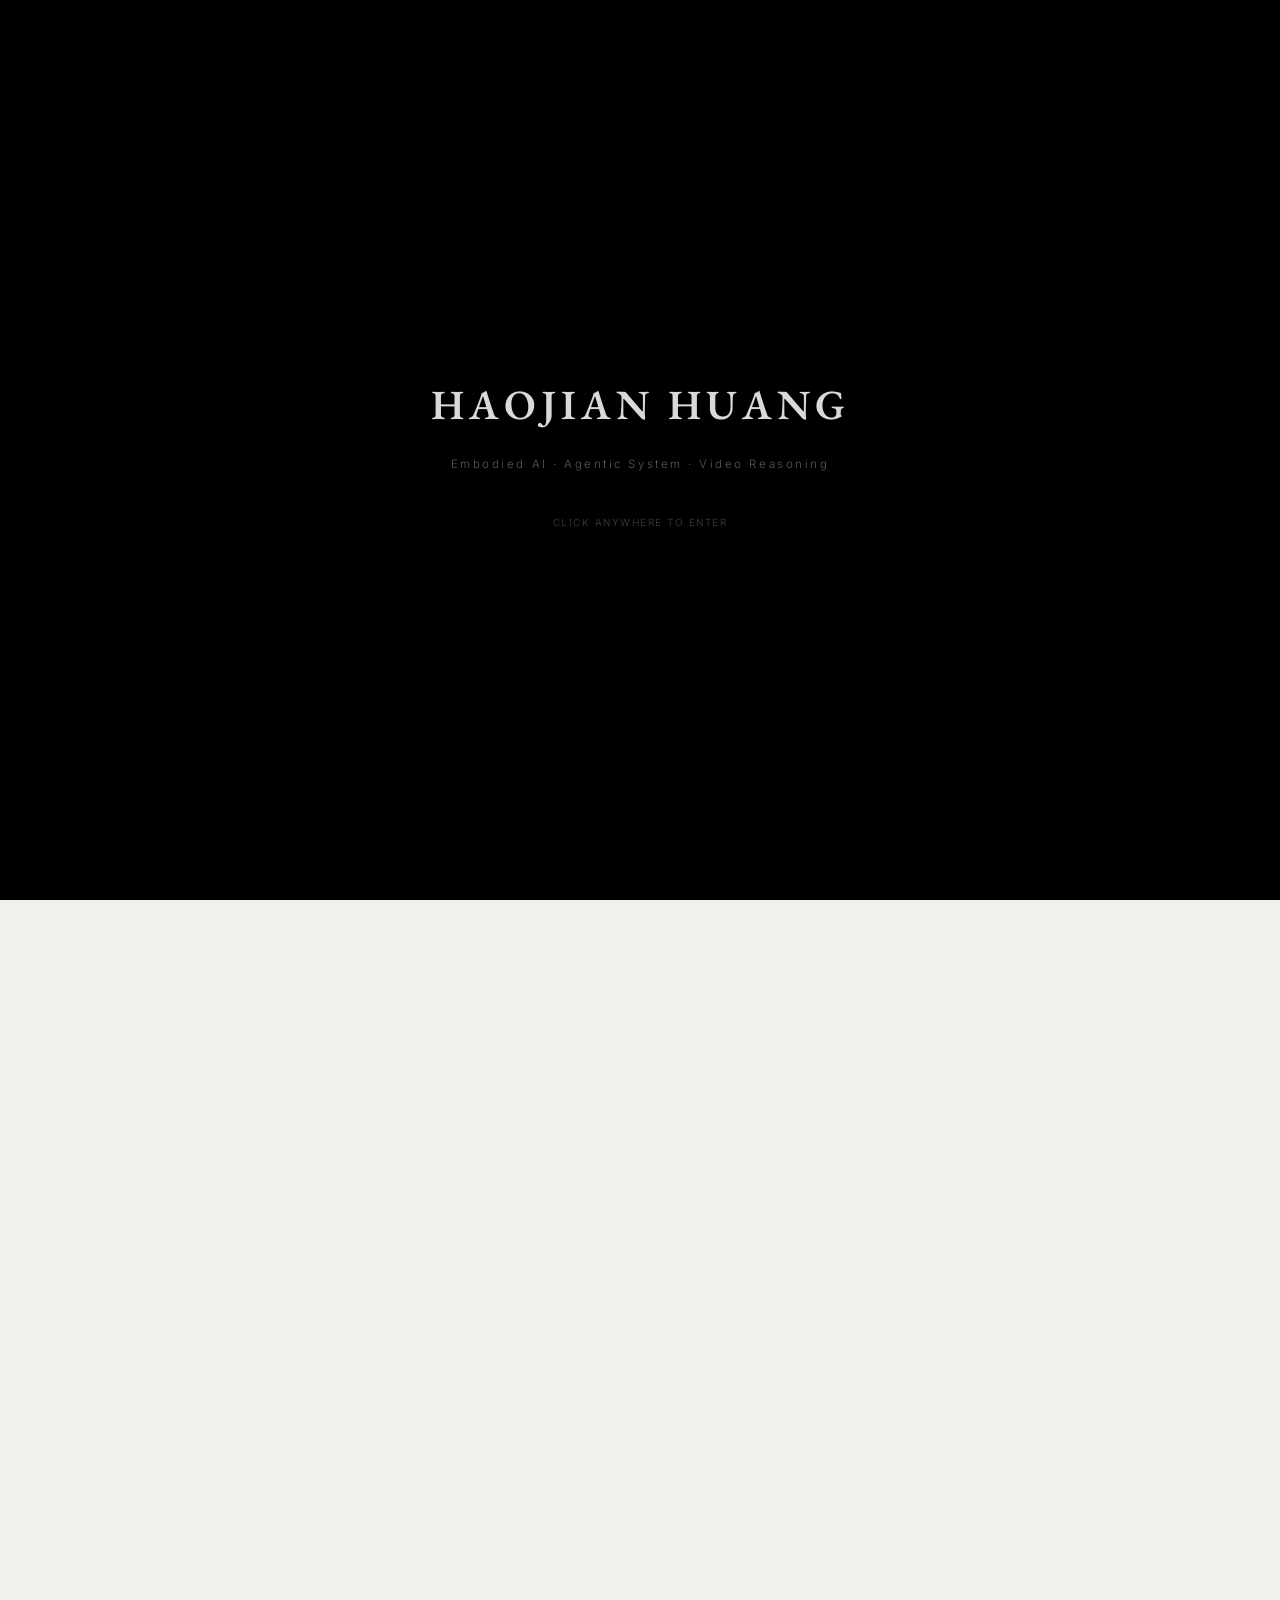
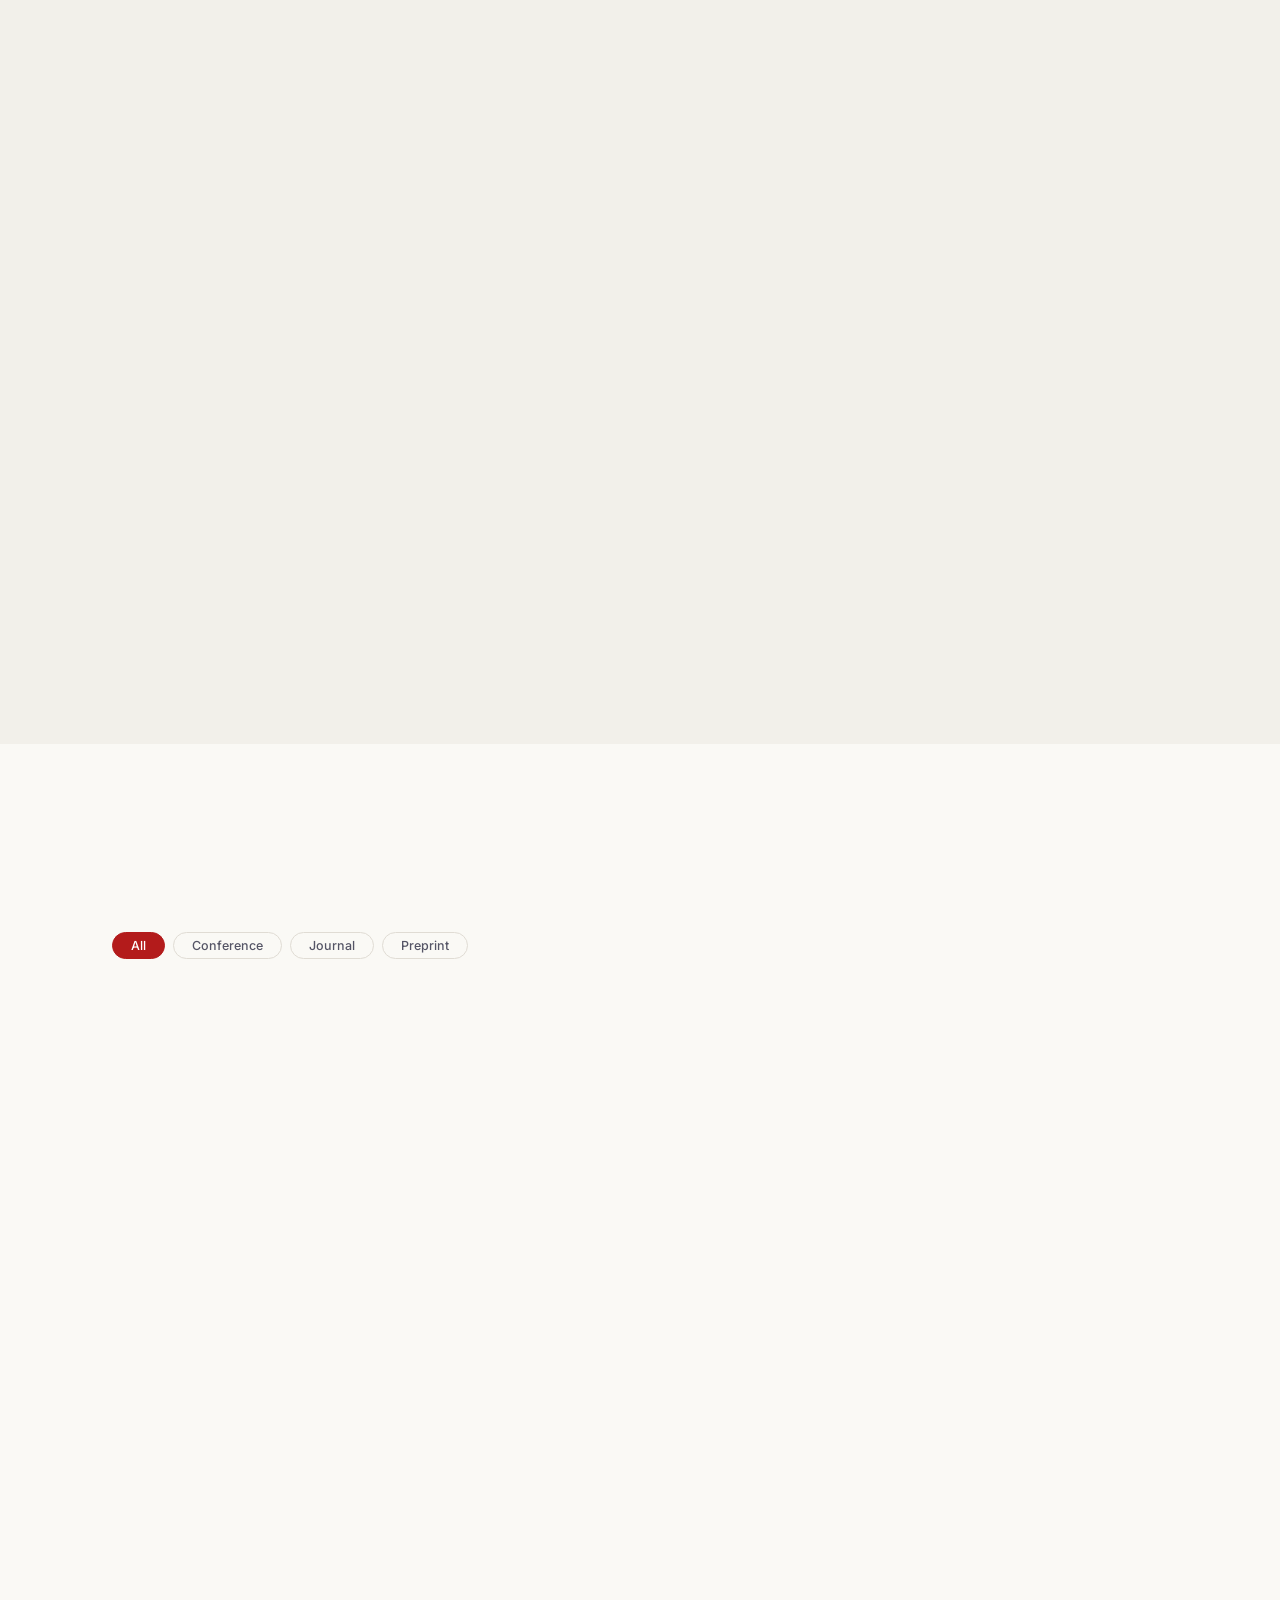
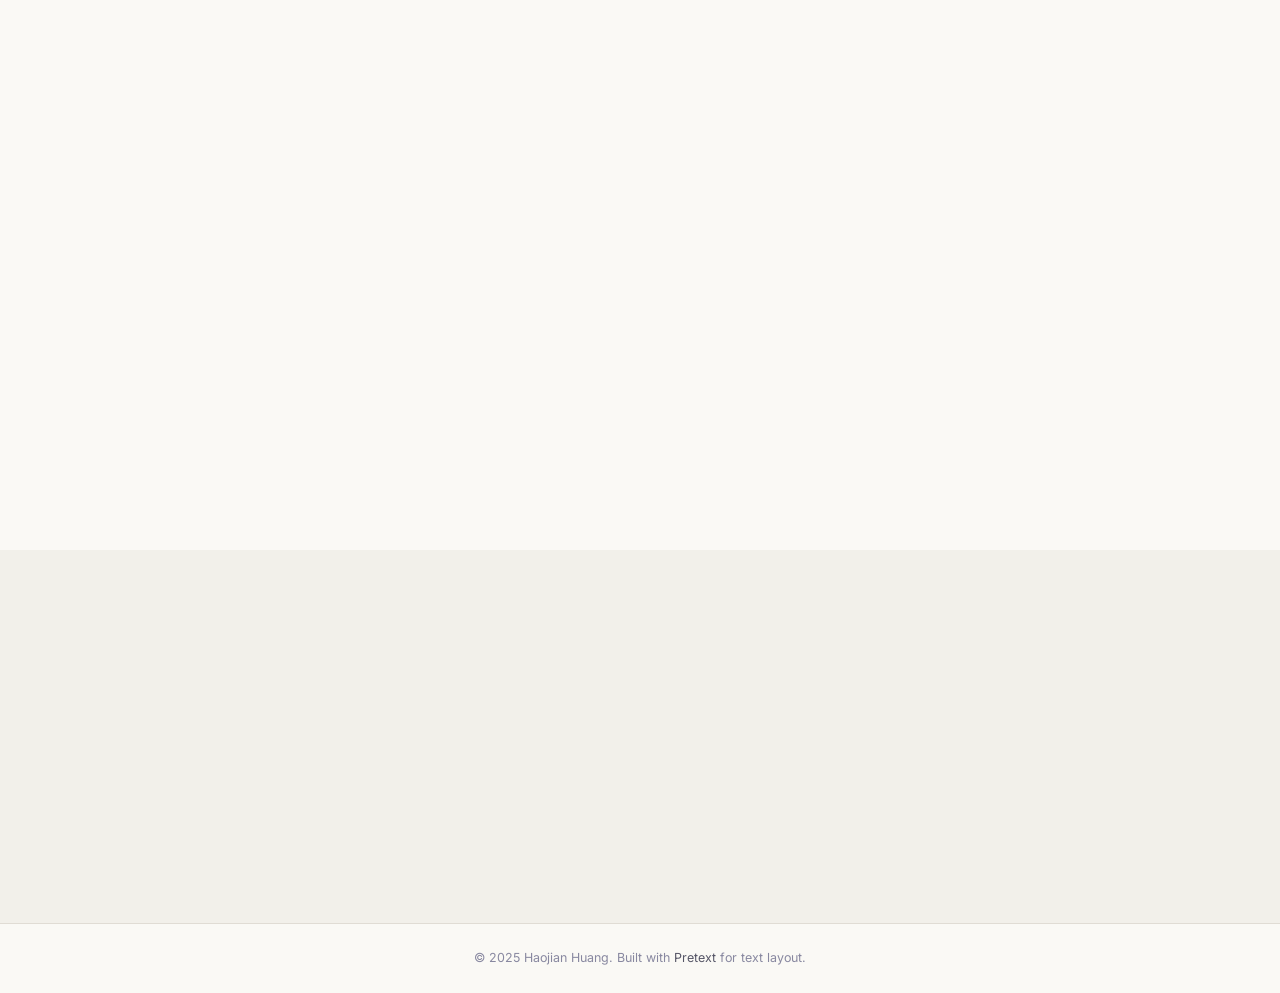
==== commit 58f6fe73: "Dynamic 3D star-flight loader: camera continuously flies through space Completely rebuilt with Three" ====
--- a/index.html
+++ b/index.html
@@ -68,240 +68,196 @@
       <div class="loader-skip">Click anywhere to enter</div>
     </div>
   </div>
+  <script type="importmap">{"imports":{"three":"https://esm.sh/three@0.170.0","three/addons/":"https://esm.sh/three@0.170.0/examples/jsm/"}}</script>
   <script type="module">
+  import * as THREE from 'three';
+  import {EffectComposer} from 'three/addons/postprocessing/EffectComposer.js';
+  import {RenderPass} from 'three/addons/postprocessing/RenderPass.js';
+  import {UnrealBloomPass} from 'three/addons/postprocessing/UnrealBloomPass.js';
+
   const canvas = document.getElementById('cosmosCanvas');
-  const ctx = canvas.getContext('2d');
-  const dpr = Math.min(window.devicePixelRatio, 2);
-  let W, H;
-
-  function resize() {
-    W = window.innerWidth; H = window.innerHeight;
-    canvas.width = W * dpr; canvas.height = H * dpr;
-    canvas.style.width = W + 'px'; canvas.style.height = H + 'px';
-    ctx.setTransform(dpr, 0, 0, dpr, 0, 0);
+  const renderer = new THREE.WebGLRenderer({canvas, antialias: true});
+  renderer.setPixelRatio(Math.min(window.devicePixelRatio, 2));
+  renderer.setSize(window.innerWidth, window.innerHeight);
+
+  const scene = new THREE.Scene();
+  scene.background = new THREE.Color(0x000000);
+  scene.fog = new THREE.FogExp2(0x000000, 0.0008);
+
+  const cam = new THREE.PerspectiveCamera(75, window.innerWidth / window.innerHeight, 0.1, 2000);
+  cam.position.z = 0;
+
+  const composer = new EffectComposer(renderer);
+  composer.addPass(new RenderPass(scene, cam));
+  composer.addPass(new UnrealBloomPass(
+    new THREE.Vector2(window.innerWidth, window.innerHeight), 1.2, 0.5, 0.1
+  ));
+
+  // Procedural glow sprite texture
+  function makeGlowTexture(size) {
+    const c = document.createElement('canvas');
+    c.width = c.height = size;
+    const g = c.getContext('2d');
+    const half = size / 2;
+    const grad = g.createRadialGradient(half, half, 0, half, half, half);
+    grad.addColorStop(0, 'rgba(255,255,255,1)');
+    grad.addColorStop(0.05, 'rgba(255,255,255,0.8)');
+    grad.addColorStop(0.15, 'rgba(200,210,255,0.3)');
+    grad.addColorStop(0.4, 'rgba(150,170,255,0.06)');
+    grad.addColorStop(1, 'rgba(0,0,0,0)');
+    g.fillStyle = grad;
+    g.fillRect(0, 0, size, size);
+    return new THREE.CanvasTexture(c);
   }
-  resize();
-  window.addEventListener('resize', resize);
-
-  const stars = [];
-  for (let i = 0; i < 1800; i++) {
-    const mag = Math.random();
-    stars.push({
-      x: Math.random(), y: Math.random(),
-      brightness: mag < 0.85 ? 0.12 + Math.random() * 0.2
-                : mag < 0.95 ? 0.35 + Math.random() * 0.35
-                : 0.7 + Math.random() * 0.3,
-      size: mag < 0.85 ? 0.4 + Math.random() * 0.5
-          : mag < 0.95 ? 0.8 + Math.random() * 0.7
-          : 1.4 + Math.random() * 1.2,
-      twinkleSpeed: 0.2 + Math.random() * 1.2,
-      twinklePhase: Math.random() * Math.PI * 2,
-      temp: 0.82 + Math.random() * 0.36,
+  const glowTex = makeGlowTexture(256);
+
+  // Star field — camera flies through this tunnel of stars
+  const DEPTH = 1200;
+  const SPREAD = 400;
+  const N = 4000;
+  const geo = new THREE.BufferGeometry();
+  const pos = new Float32Array(N * 3);
+  const sizes = new Float32Array(N);
+  for (let i = 0; i < N; i++) {
+    pos[i*3]     = (Math.random() - 0.5) * SPREAD;
+    pos[i*3 + 1] = (Math.random() - 0.5) * SPREAD;
+    pos[i*3 + 2] = -Math.random() * DEPTH;
+    sizes[i] = 0.5 + Math.random() * 2.5;
+  }
+  geo.setAttribute('position', new THREE.BufferAttribute(pos, 3));
+  geo.setAttribute('size', new THREE.BufferAttribute(sizes, 1));
+
+  const starMat = new THREE.ShaderMaterial({
+    uniforms: { uTex: {value: glowTex}, uTime: {value: 0} },
+    vertexShader: `
+      attribute float size;
+      uniform float uTime;
+      varying float vAlpha;
+      void main(){
+        vec4 mv = modelViewMatrix * vec4(position, 1.0);
+        float dist = -mv.z;
+        gl_PointSize = size * (300.0 / dist);
+        gl_Position = projectionMatrix * mv;
+        vAlpha = smoothstep(1200.0, 200.0, dist) * (0.7 + 0.3 * sin(uTime * 0.8 + position.x * 0.5));
+      }
+    `,
+    fragmentShader: `
+      uniform sampler2D uTex;
+      varying float vAlpha;
+      void main(){
+        vec4 tex = texture2D(uTex, gl_PointCoord);
+        gl_FragColor = vec4(tex.rgb, tex.a * vAlpha);
+      }
+    `,
+    transparent: true, depthWrite: false, blending: THREE.AdditiveBlending
+  });
+  scene.add(new THREE.Points(geo, starMat));
+
+  // Bright hero stars — large glowing sprites placed at specific depths
+  const heroData = [
+    {x: -30, y: 15,  z: -80,  s: 45},
+    {x: 50,  y: -10, z: -200, s: 60},
+    {x: -15, y: -35, z: -400, s: 80},
+    {x: 70,  y: 30,  z: -600, s: 100},
+    {x: -60, y: -5,  z: -350, s: 55},
+    {x: 20,  y: 40,  z: -150, s: 35},
+    {x: -80, y: -25, z: -500, s: 70},
+    {x: 40,  y: -40, z: -700, s: 90},
+  ];
+  const heroSprites = [];
+  heroData.forEach(h => {
+    const mat = new THREE.SpriteMaterial({
+      map: glowTex, color: 0xffffff, transparent: true,
+      blending: THREE.AdditiveBlending, depthWrite: false, opacity: 0.9
     });
-  }
-
-  const heroStars = [
-    {x: 0.25, y: 0.32, brightness: 1.0,  haloR: 220, spikeLen: 300, temp: 1.0},
-    {x: 0.75, y: 0.58, brightness: 0.8,  haloR: 150, spikeLen: 200, temp: 0.9},
-    {x: 0.48, y: 0.78, brightness: 0.5,  haloR: 90,  spikeLen: 110, temp: 1.1},
-    {x: 0.88, y: 0.22, brightness: 0.4,  haloR: 70,  spikeLen: 80,  temp: 0.85},
-    {x: 0.10, y: 0.68, brightness: 0.6,  haloR: 100, spikeLen: 130, temp: 0.95},
-    {x: 0.60, y: 0.15, brightness: 0.3,  haloR: 55,  spikeLen: 60,  temp: 1.08},
+    const sp = new THREE.Sprite(mat);
+    sp.position.set(h.x, h.y, h.z);
+    sp.scale.set(h.s, h.s, 1);
+    scene.add(sp);
+    heroSprites.push({sprite: sp, baseZ: h.z, size: h.s, phase: Math.random() * 6.28});
+  });
+
+  // Nebula clouds — large faint sprites
+  const nebData = [
+    {x: -100, y: 50,  z: -500, s: 350, a: 0.04, c: 0x1a1a40},
+    {x: 80,   y: -30, z: -700, s: 400, a: 0.03, c: 0x201030},
+    {x: -40,  y: -60, z: -900, s: 500, a: 0.025, c: 0x151535},
   ];
-  heroStars.forEach(s => { s.phase = Math.random() * Math.PI * 2; });
-
-  function drawNebula() {
-    // Large primary nebula cloud
-    const g1 = ctx.createRadialGradient(W*0.3, H*0.4, 0, W*0.3, H*0.4, W*0.6);
-    g1.addColorStop(0, 'rgba(35,40,75,0.18)');
-    g1.addColorStop(0.4, 'rgba(25,30,55,0.08)');
-    g1.addColorStop(1, 'rgba(0,0,0,0)');
-    ctx.fillStyle = g1;
-    ctx.fillRect(0, 0, W, H);
-
-    // Secondary warm nebula
-    const g2 = ctx.createRadialGradient(W*0.78, H*0.6, 0, W*0.78, H*0.6, W*0.4);
-    g2.addColorStop(0, 'rgba(50,25,45,0.12)');
-    g2.addColorStop(0.5, 'rgba(30,15,35,0.05)');
-    g2.addColorStop(1, 'rgba(0,0,0,0)');
-    ctx.fillStyle = g2;
-    ctx.fillRect(0, 0, W, H);
-
-    // Milky Way band — faint diagonal wash
-    ctx.save();
-    ctx.translate(W*0.5, H*0.5);
-    ctx.rotate(-0.4);
-    const g3 = ctx.createLinearGradient(0, -H*0.8, 0, H*0.8);
-    g3.addColorStop(0, 'rgba(0,0,0,0)');
-    g3.addColorStop(0.35, 'rgba(20,22,35,0.06)');
-    g3.addColorStop(0.5, 'rgba(30,32,50,0.1)');
-    g3.addColorStop(0.65, 'rgba(20,22,35,0.06)');
-    g3.addColorStop(1, 'rgba(0,0,0,0)');
-    ctx.fillStyle = g3;
-    ctx.fillRect(-W, -H, W*2, H*2);
-    ctx.restore();
-  }
-
-  function starColor(temp, alpha) {
-    const r = Math.min(255, Math.round(220 + (temp - 1) * 180));
-    const g = Math.min(255, Math.round(225 + (temp - 1) * 50));
-    const b = Math.min(255, Math.round(240 - (temp - 1) * 80));
-    return `rgba(${r},${g},${b},${alpha})`;
-  }
-
-  function drawHeroStar(s, t) {
-    const cx = s.x * W, cy = s.y * H;
-    const pulse = 0.9 + 0.1 * Math.sin(t * 0.4 + s.phase);
-    const br = s.brightness * pulse;
-    const scale = W / 1400;
-    const hr = s.haloR * scale;
-
-    ctx.save();
-    ctx.globalCompositeOperation = 'screen';
-
-    // Layer 1: outermost atmospheric halo — very large, very soft
-    const outerR = hr * 2.5;
-    const g0 = ctx.createRadialGradient(cx, cy, 0, cx, cy, outerR);
-    g0.addColorStop(0, starColor(s.temp, br * 0.06));
-    g0.addColorStop(0.2, starColor(s.temp, br * 0.03));
-    g0.addColorStop(0.6, starColor(s.temp, br * 0.008));
-    g0.addColorStop(1, 'rgba(0,0,0,0)');
-    ctx.fillStyle = g0;
-    ctx.fillRect(cx - outerR, cy - outerR, outerR * 2, outerR * 2);
-
-    // Layer 2: main halo glow
-    const g1 = ctx.createRadialGradient(cx, cy, 0, cx, cy, hr);
-    g1.addColorStop(0, starColor(s.temp, br * 0.35));
-    g1.addColorStop(0.1, starColor(s.temp, br * 0.2));
-    g1.addColorStop(0.35, starColor(s.temp, br * 0.06));
-    g1.addColorStop(0.7, starColor(s.temp, br * 0.015));
-    g1.addColorStop(1, 'rgba(0,0,0,0)');
-    ctx.fillStyle = g1;
-    ctx.fillRect(cx - hr, cy - hr, hr * 2, hr * 2);
-
-    // Layer 3: bright inner core
-    const coreR = Math.max(3, hr * 0.15);
-    const g2 = ctx.createRadialGradient(cx, cy, 0, cx, cy, coreR);
-    g2.addColorStop(0, `rgba(255,255,255,${br * 0.95})`);
-    g2.addColorStop(0.3, starColor(s.temp, br * 0.7));
-    g2.addColorStop(0.7, starColor(s.temp, br * 0.15));
-    g2.addColorStop(1, 'rgba(0,0,0,0)');
-    ctx.fillStyle = g2;
-    ctx.beginPath();
-    ctx.arc(cx, cy, coreR, 0, Math.PI * 2);
-    ctx.fill();
-
-    // Diffraction spikes — 4 arms, each drawn as tapered triangle for realism
-    const sl = s.spikeLen * scale * br;
-    const spikeBase = Math.max(1, 2.5 * br);
-    for (let i = 0; i < 4; i++) {
-      const a = (i * Math.PI / 2) + 0.35;
-      const dx = Math.cos(a), dy = Math.sin(a);
-      const nx = -dy, ny = dx;
-
-      // Forward spike
-      const gS = ctx.createLinearGradient(cx, cy, cx + dx * sl, cy + dy * sl);
-      gS.addColorStop(0, starColor(s.temp, br * 0.5));
-      gS.addColorStop(0.05, starColor(s.temp, br * 0.3));
-      gS.addColorStop(0.3, starColor(s.temp, br * 0.06));
-      gS.addColorStop(1, 'rgba(0,0,0,0)');
-      ctx.fillStyle = gS;
-      ctx.beginPath();
-      ctx.moveTo(cx + nx * spikeBase, cy + ny * spikeBase);
-      ctx.lineTo(cx - nx * spikeBase, cy - ny * spikeBase);
-      ctx.lineTo(cx + dx * sl, cy + dy * sl);
-      ctx.closePath();
-      ctx.fill();
-
-      // Backward spike
-      const gS2 = ctx.createLinearGradient(cx, cy, cx - dx * sl, cy - dy * sl);
-      gS2.addColorStop(0, starColor(s.temp, br * 0.5));
-      gS2.addColorStop(0.05, starColor(s.temp, br * 0.3));
-      gS2.addColorStop(0.3, starColor(s.temp, br * 0.06));
-      gS2.addColorStop(1, 'rgba(0,0,0,0)');
-      ctx.fillStyle = gS2;
-      ctx.beginPath();
-      ctx.moveTo(cx + nx * spikeBase, cy + ny * spikeBase);
-      ctx.lineTo(cx - nx * spikeBase, cy - ny * spikeBase);
-      ctx.lineTo(cx - dx * sl, cy - dy * sl);
-      ctx.closePath();
-      ctx.fill();
-    }
-
-    ctx.restore();
-  }
+  nebData.forEach(n => {
+    const mat = new THREE.SpriteMaterial({
+      map: glowTex, color: n.c, transparent: true,
+      blending: THREE.AdditiveBlending, depthWrite: false, opacity: n.a
+    });
+    const sp = new THREE.Sprite(mat);
+    sp.position.set(n.x, n.y, n.z);
+    sp.scale.set(n.s, n.s, 1);
+    scene.add(sp);
+  });
 
   let mouseX = 0, mouseY = 0;
-  let camX = 0, camY = 0;
   document.addEventListener('mousemove', e => {
-    mouseX = (e.clientX / W - 0.5) * 2;
-    mouseY = (e.clientY / H - 0.5) * 2;
+    mouseX = (e.clientX / window.innerWidth - 0.5) * 2;
+    mouseY = (e.clientY / window.innerHeight - 0.5) * 2;
   });
 
+  const clock = new THREE.Clock();
   let alive = true;
-  const t0 = performance.now();
+  const speed = 30;
 
   function tick() {
     if (!alive) return;
-    const t = (performance.now() - t0) / 1000;
-
-    // Ultra-slow parallax drift
-    camX += (mouseX * 8 - camX) * 0.006;
-    camY += (-mouseY * 5 - camY) * 0.006;
-    const driftX = camX + Math.sin(t * 0.04) * 2;
-    const driftY = camY + Math.cos(t * 0.03) * 1.5;
-
-    ctx.clearRect(0, 0, W, H);
-    ctx.fillStyle = '#000';
-    ctx.fillRect(0, 0, W, H);
-
-    drawNebula();
-
-    stars.forEach(s => {
-      const sx = ((s.x * W + driftX * 0.3) % W + W) % W;
-      const sy = ((s.y * H + driftY * 0.3) % H + H) % H;
-      const twinkle = 0.6 + 0.4 * Math.sin(t * s.twinkleSpeed + s.twinklePhase);
-      const a = s.brightness * twinkle;
-
-      if (s.size > 1.2) {
-        // Brighter stars get a small glow halo
-        const glowR = s.size * 4;
-        const grad = ctx.createRadialGradient(sx, sy, 0, sx, sy, glowR);
-        grad.addColorStop(0, starColor(s.temp, Math.min(1, a * 1.5)));
-        grad.addColorStop(0.2, starColor(s.temp, a * 0.5));
-        grad.addColorStop(1, 'rgba(0,0,0,0)');
-        ctx.fillStyle = grad;
-        ctx.fillRect(sx - glowR, sy - glowR, glowR * 2, glowR * 2);
-      } else if (s.size > 0.7) {
-        const grad = ctx.createRadialGradient(sx, sy, 0, sx, sy, s.size * 2.5);
-        grad.addColorStop(0, starColor(s.temp, a));
-        grad.addColorStop(1, 'rgba(0,0,0,0)');
-        ctx.fillStyle = grad;
-        ctx.fillRect(sx - s.size * 2.5, sy - s.size * 2.5, s.size * 5, s.size * 5);
-      } else {
-        ctx.fillStyle = starColor(s.temp, a);
-        ctx.fillRect(sx - s.size * 0.5, sy - s.size * 0.5, Math.max(1, s.size), Math.max(1, s.size));
+    const t = clock.getElapsedTime();
+    const dt = clock.getDelta();
+    starMat.uniforms.uTime.value = t;
+
+    // Camera flies forward continuously
+    cam.position.z -= speed * dt;
+
+    // Mouse look
+    cam.position.x += (mouseX * 15 - cam.position.x) * 0.01;
+    cam.position.y += (-mouseY * 10 - cam.position.y) * 0.01;
+    cam.rotation.z = mouseX * -0.02;
+
+    // Recycle stars that pass behind camera
+    const pa = geo.attributes.position.array;
+    for (let i = 0; i < N; i++) {
+      if (pa[i*3+2] > cam.position.z + 20) {
+        pa[i*3]     = cam.position.x + (Math.random() - 0.5) * SPREAD;
+        pa[i*3 + 1] = cam.position.y + (Math.random() - 0.5) * SPREAD;
+        pa[i*3 + 2] = cam.position.z - DEPTH + Math.random() * 50;
       }
+    }
+    geo.attributes.position.needsUpdate = true;
+
+    // Recycle hero stars
+    heroSprites.forEach(h => {
+      if (h.sprite.position.z > cam.position.z + 60) {
+        h.sprite.position.z = cam.position.z - 600 - Math.random() * 400;
+        h.sprite.position.x = cam.position.x + (Math.random() - 0.5) * SPREAD * 0.6;
+        h.sprite.position.y = cam.position.y + (Math.random() - 0.5) * SPREAD * 0.6;
+      }
+      const pulse = 0.8 + 0.2 * Math.sin(t * 0.5 + h.phase);
+      h.sprite.material.opacity = 0.9 * pulse;
+      const sc = h.size * (0.95 + 0.05 * Math.sin(t * 0.3 + h.phase));
+      h.sprite.scale.set(sc, sc, 1);
     });
 
-    // Hero stars with deeper parallax
-    heroStars.forEach(s => {
-      const saved = {x: s.x, y: s.y};
-      s.x = ((saved.x * W + driftX * 0.8) % W + W) % W / W;
-      s.y = ((saved.y * H + driftY * 0.8) % H + H) % H / H;
-      drawHeroStar(s, t);
-      s.x = saved.x;
-      s.y = saved.y;
-    });
-
+    composer.render();
     requestAnimationFrame(tick);
   }
   tick();
 
+  window.addEventListener('resize', () => {
+    cam.aspect = window.innerWidth / window.innerHeight;
+    cam.updateProjectionMatrix();
+    renderer.setSize(window.innerWidth, window.innerHeight);
+    composer.setSize(window.innerWidth, window.innerHeight);
+  });
+
   const loaderEl = document.getElementById('loader');
   const ob = new MutationObserver(() => {
     if (loaderEl.classList.contains('done')) {
-      setTimeout(() => { alive = false; }, 900);
+      setTimeout(() => { alive = false; renderer.dispose(); }, 900);
       ob.disconnect();
     }
   });
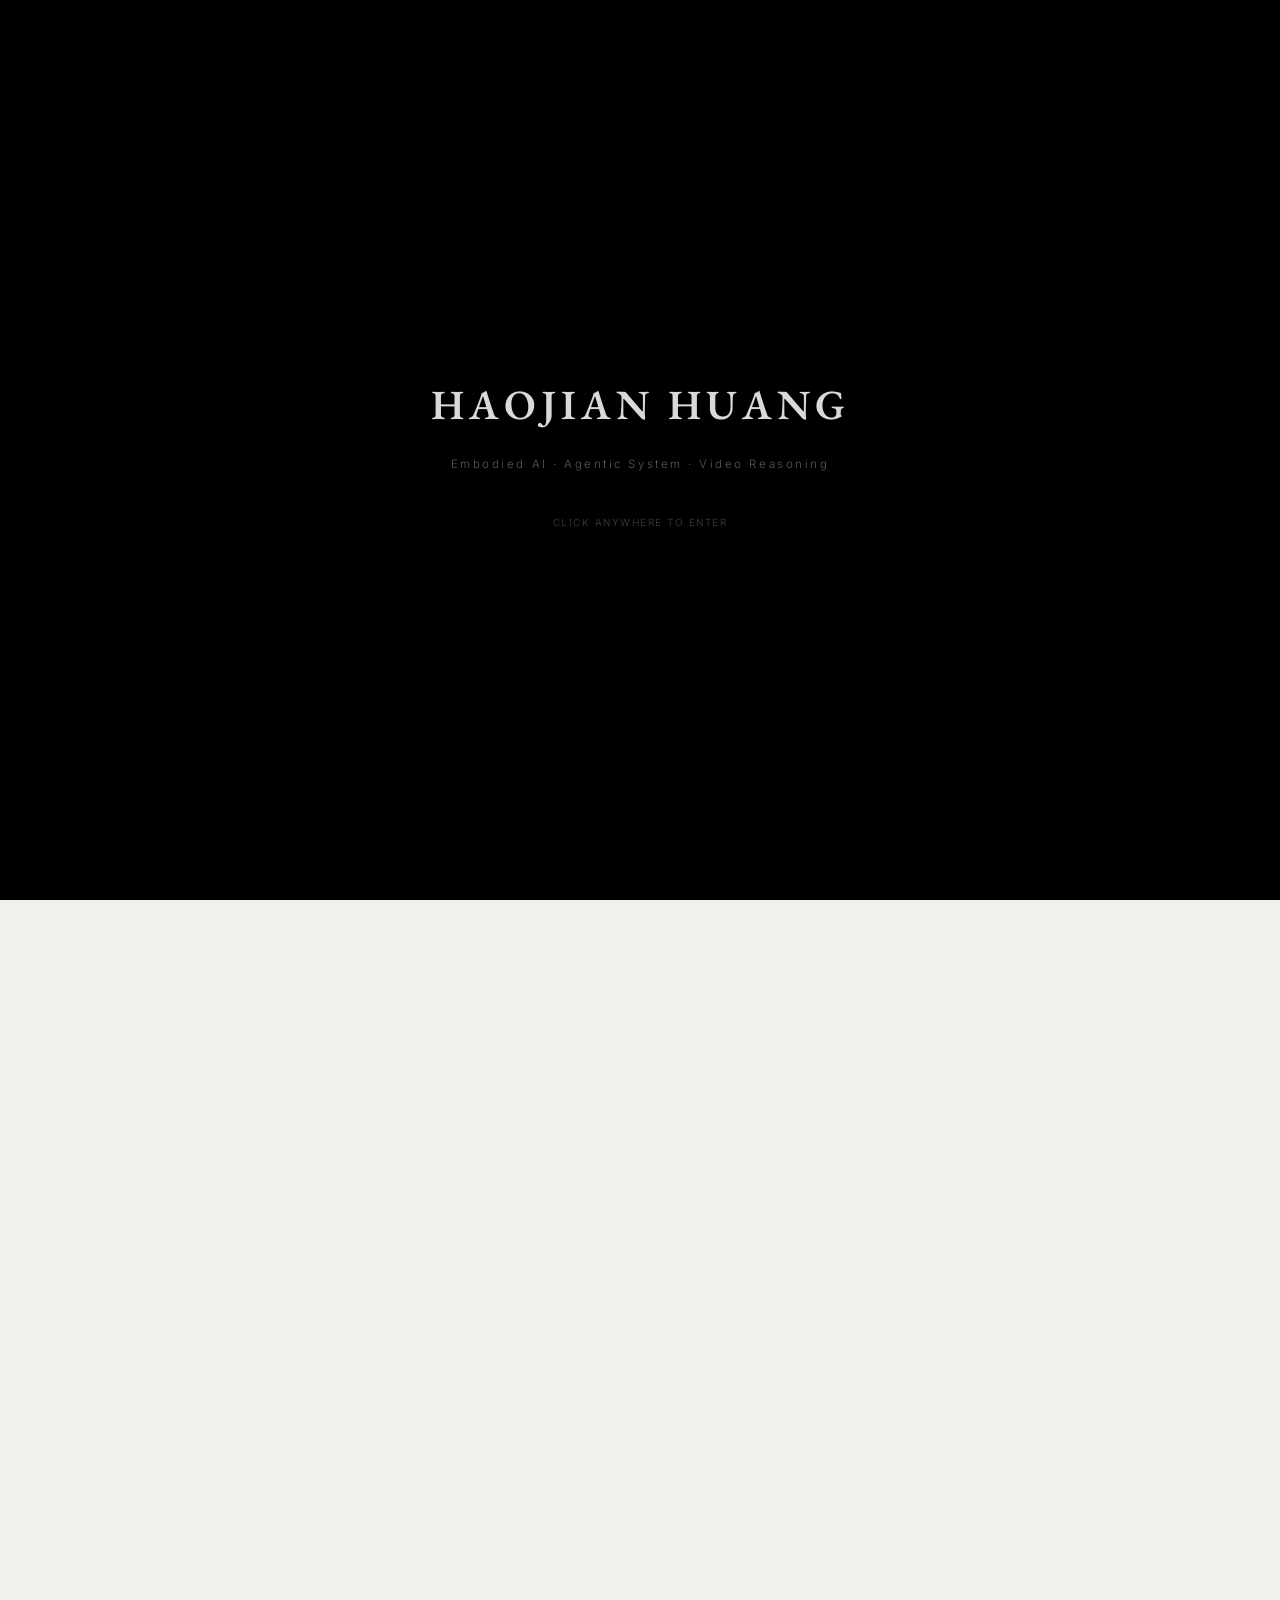
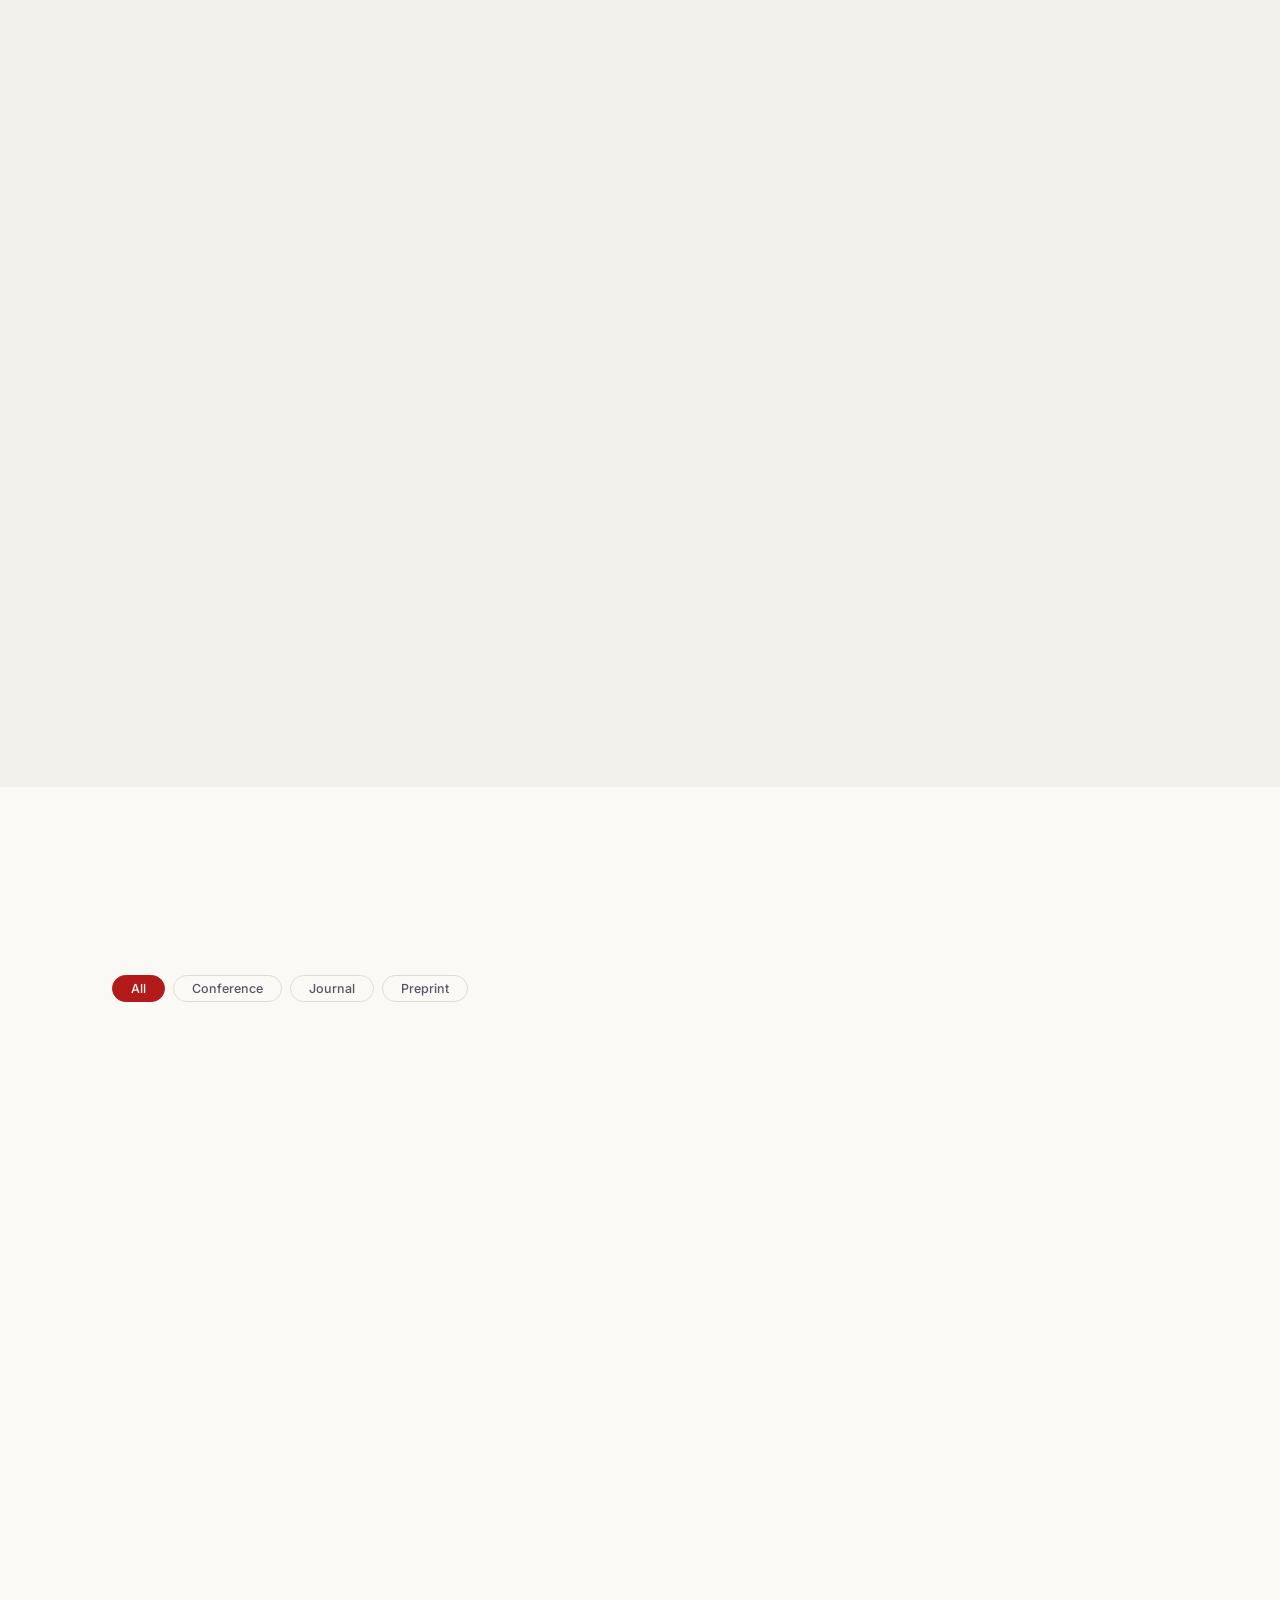
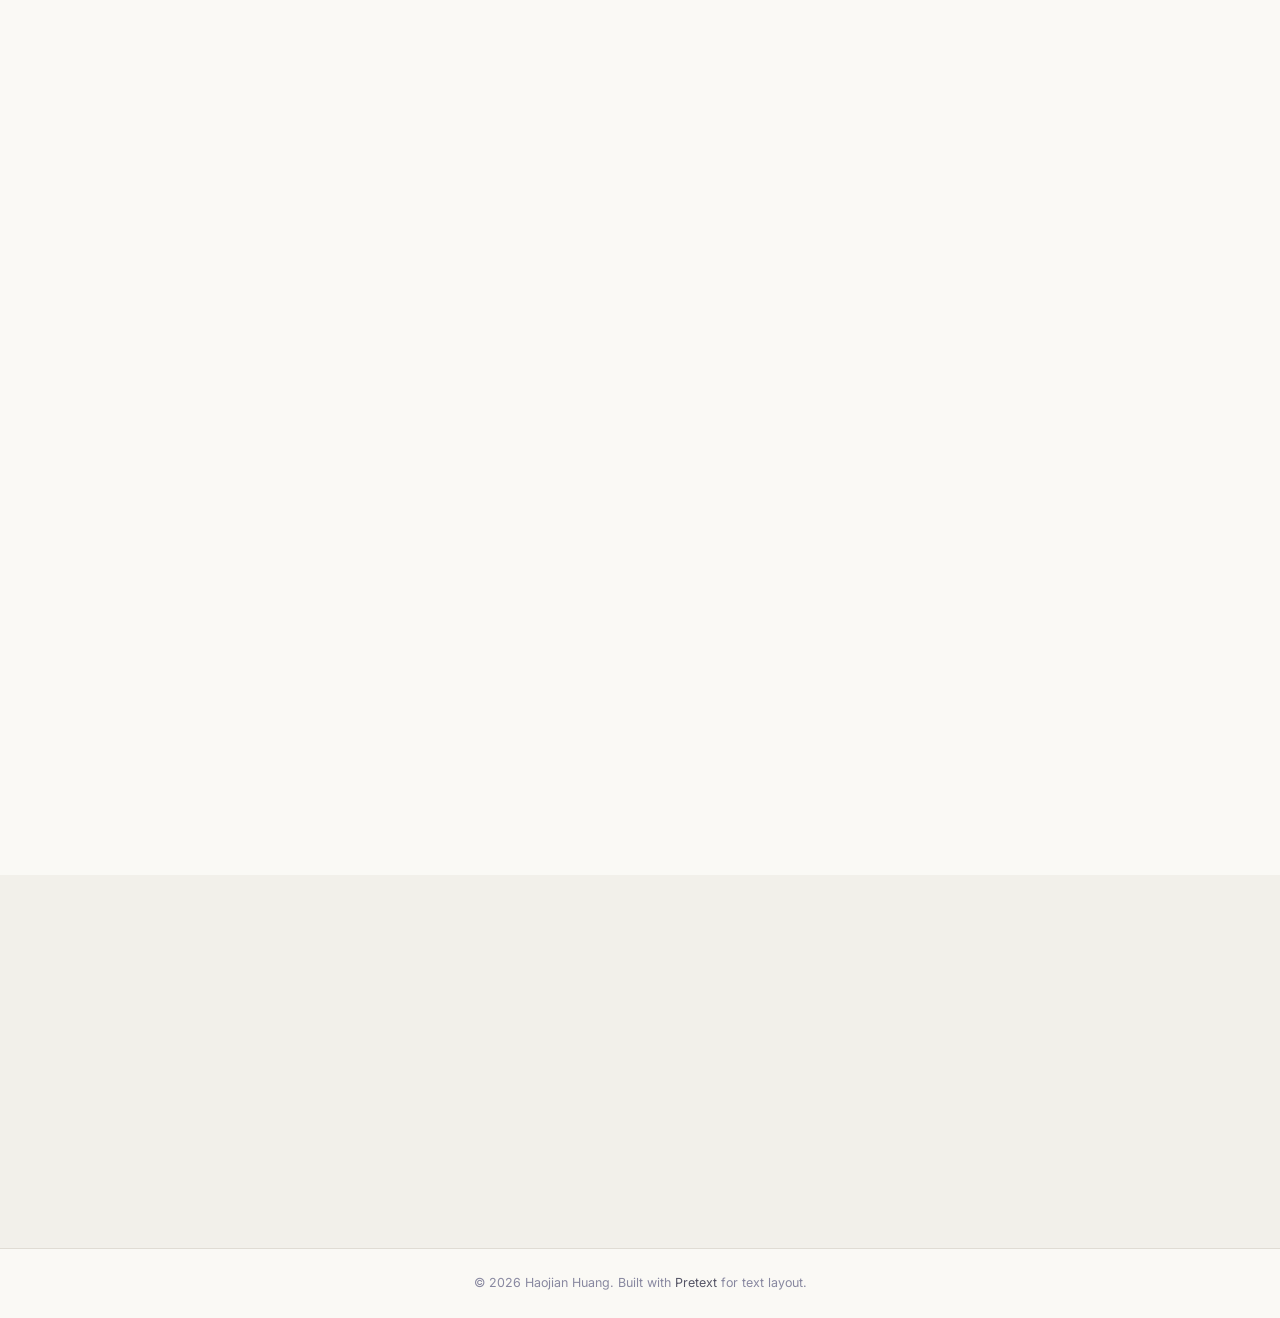
==== commit 425fde3a: "Add FFR preprint to homepage" ====
--- a/index.html
+++ b/index.html
@@ -6,7 +6,7 @@
   <title>Haojian Huang (黃浩健) | Embodied AI Researcher</title>
   <meta name="description" content="Haojian Huang — Embodied AI Algorithm Researcher at Knowin. Embodied AI, Agentic Systems, Video Reasoning.">
   <meta name="author" content="Haojian Huang">
-  <meta name="keywords" content="Haojian Huang, 黄浩健, 黃浩健, Embodied AI, 具身智能, Agentic System, 智能体, Knowin, 诺因智能, video reasoning, 视频推理, 学术合作, 本科生科研, 招收实习生, research collaboration, ICML, NeurIPS, AAAI, ACM MM, ACL">
+  <meta name="keywords" content="Haojian Huang, 黄浩健, 黃浩健, Embodied AI, 具身智能, Agentic System, 智能体, Knowin, 诺因智能, video reasoning, 视频推理, Find Fix Reason, Context Repair, 学术合作, 本科生科研, 招收实习生, research collaboration, ICML, NeurIPS, AAAI, ACM MM, ACL">
   <meta name="robots" content="index,follow,max-image-preview:large,max-snippet:-1,max-video-preview:-1">
   <meta name="googlebot" content="index,follow,max-image-preview:large,max-snippet:-1,max-video-preview:-1">
   <link rel="canonical" href="https://jethrojames.github.io/">
@@ -81,117 +81,189 @@
   renderer.setSize(window.innerWidth, window.innerHeight);
 
   const scene = new THREE.Scene();
-  scene.background = new THREE.Color(0x000000);
-  scene.fog = new THREE.FogExp2(0x000000, 0.0008);
-
-  const cam = new THREE.PerspectiveCamera(75, window.innerWidth / window.innerHeight, 0.1, 2000);
+  scene.background = new THREE.Color(0x050302);
+  scene.fog = new THREE.FogExp2(0x050302, 0.00045);
+
+  const cam = new THREE.PerspectiveCamera(65, window.innerWidth / window.innerHeight, 0.1, 3000);
   cam.position.z = 0;
 
   const composer = new EffectComposer(renderer);
   composer.addPass(new RenderPass(scene, cam));
-  composer.addPass(new UnrealBloomPass(
-    new THREE.Vector2(window.innerWidth, window.innerHeight), 1.2, 0.5, 0.1
-  ));
-
-  // Procedural glow sprite texture
+  const bloom = new UnrealBloomPass(
+    new THREE.Vector2(window.innerWidth, window.innerHeight), 0.85, 0.8, 0.15
+  );
+  composer.addPass(bloom);
+
   function makeGlowTexture(size) {
     const c = document.createElement('canvas');
     c.width = c.height = size;
     const g = c.getContext('2d');
     const half = size / 2;
     const grad = g.createRadialGradient(half, half, 0, half, half, half);
-    grad.addColorStop(0, 'rgba(255,255,255,1)');
-    grad.addColorStop(0.05, 'rgba(255,255,255,0.8)');
-    grad.addColorStop(0.15, 'rgba(200,210,255,0.3)');
-    grad.addColorStop(0.4, 'rgba(150,170,255,0.06)');
+    grad.addColorStop(0, 'rgba(255,220,160,0.7)');
+    grad.addColorStop(0.03, 'rgba(255,200,130,0.45)');
+    grad.addColorStop(0.1, 'rgba(220,170,100,0.18)');
+    grad.addColorStop(0.25, 'rgba(180,120,60,0.06)');
+    grad.addColorStop(0.5, 'rgba(100,60,25,0.015)');
     grad.addColorStop(1, 'rgba(0,0,0,0)');
     g.fillStyle = grad;
     g.fillRect(0, 0, size, size);
     return new THREE.CanvasTexture(c);
   }
-  const glowTex = makeGlowTexture(256);
-
-  // Star field — camera flies through this tunnel of stars
-  const DEPTH = 1200;
-  const SPREAD = 400;
-  const N = 4000;
+  const glowTex = makeGlowTexture(512);
+
+  function makeWarmGlow(size) {
+    const c = document.createElement('canvas');
+    c.width = c.height = size;
+    const g = c.getContext('2d');
+    const half = size / 2;
+    const grad = g.createRadialGradient(half, half, 0, half, half, half);
+    grad.addColorStop(0, 'rgba(255,240,200,0.9)');
+    grad.addColorStop(0.02, 'rgba(255,210,150,0.5)');
+    grad.addColorStop(0.08, 'rgba(240,180,100,0.2)');
+    grad.addColorStop(0.2, 'rgba(200,130,50,0.06)');
+    grad.addColorStop(0.45, 'rgba(120,70,20,0.012)');
+    grad.addColorStop(1, 'rgba(0,0,0,0)');
+    g.fillStyle = grad;
+    g.fillRect(0, 0, size, size);
+    return new THREE.CanvasTexture(c);
+  }
+  const warmGlow = makeWarmGlow(512);
+
+  const DEPTH = 1800;
+  const SPREAD = 600;
+  const N = 7000;
   const geo = new THREE.BufferGeometry();
   const pos = new Float32Array(N * 3);
   const sizes = new Float32Array(N);
+  const warmths = new Float32Array(N);
   for (let i = 0; i < N; i++) {
     pos[i*3]     = (Math.random() - 0.5) * SPREAD;
     pos[i*3 + 1] = (Math.random() - 0.5) * SPREAD;
     pos[i*3 + 2] = -Math.random() * DEPTH;
-    sizes[i] = 0.5 + Math.random() * 2.5;
+    const r = Math.random();
+    sizes[i] = r < 0.7 ? 0.3 + r * 1.8 : 1.2 + r * 3.0;
+    warmths[i] = 0.3 + Math.random() * 0.7;
   }
   geo.setAttribute('position', new THREE.BufferAttribute(pos, 3));
   geo.setAttribute('size', new THREE.BufferAttribute(sizes, 1));
+  geo.setAttribute('warmth', new THREE.BufferAttribute(warmths, 1));
 
   const starMat = new THREE.ShaderMaterial({
     uniforms: { uTex: {value: glowTex}, uTime: {value: 0} },
     vertexShader: `
       attribute float size;
+      attribute float warmth;
       uniform float uTime;
       varying float vAlpha;
+      varying float vWarmth;
       void main(){
         vec4 mv = modelViewMatrix * vec4(position, 1.0);
         float dist = -mv.z;
-        gl_PointSize = size * (300.0 / dist);
+        gl_PointSize = size * (450.0 / dist);
         gl_Position = projectionMatrix * mv;
-        vAlpha = smoothstep(1200.0, 200.0, dist) * (0.7 + 0.3 * sin(uTime * 0.8 + position.x * 0.5));
+        vAlpha = smoothstep(1600.0, 80.0, dist) * (0.55 + 0.25 * sin(uTime * 0.6 + position.x * 0.4 + position.y * 0.3));
+        vWarmth = warmth;
       }
     `,
     fragmentShader: `
       uniform sampler2D uTex;
       varying float vAlpha;
+      varying float vWarmth;
       void main(){
         vec4 tex = texture2D(uTex, gl_PointCoord);
-        gl_FragColor = vec4(tex.rgb, tex.a * vAlpha);
+        vec3 warm = vec3(1.0, 0.85 + vWarmth * 0.1, 0.6 + vWarmth * 0.15);
+        gl_FragColor = vec4(tex.rgb * warm, tex.a * vAlpha);
       }
     `,
     transparent: true, depthWrite: false, blending: THREE.AdditiveBlending
   });
   scene.add(new THREE.Points(geo, starMat));
 
-  // Bright hero stars — large glowing sprites placed at specific depths
+  // Streaming dust trails for dynamism
+  const DUST_N = 2000;
+  const dustGeo = new THREE.BufferGeometry();
+  const dustPos = new Float32Array(DUST_N * 3);
+  const dustSizes = new Float32Array(DUST_N);
+  for (let i = 0; i < DUST_N; i++) {
+    dustPos[i*3]     = (Math.random() - 0.5) * SPREAD * 1.2;
+    dustPos[i*3 + 1] = (Math.random() - 0.5) * SPREAD * 1.2;
+    dustPos[i*3 + 2] = -Math.random() * DEPTH;
+    dustSizes[i] = 0.1 + Math.random() * 0.6;
+  }
+  dustGeo.setAttribute('position', new THREE.BufferAttribute(dustPos, 3));
+  dustGeo.setAttribute('size', new THREE.BufferAttribute(dustSizes, 1));
+  const dustMat = new THREE.ShaderMaterial({
+    uniforms: { uTime: {value: 0} },
+    vertexShader: `
+      attribute float size;
+      uniform float uTime;
+      varying float vA;
+      void main(){
+        vec4 mv = modelViewMatrix * vec4(position, 1.0);
+        float dist = -mv.z;
+        gl_PointSize = size * (200.0 / dist);
+        gl_Position = projectionMatrix * mv;
+        vA = smoothstep(1600.0, 100.0, dist) * 0.3 * (0.5 + 0.5 * sin(uTime * 1.2 + position.z * 0.02));
+      }
+    `,
+    fragmentShader: `
+      varying float vA;
+      void main(){
+        float d = length(gl_PointCoord - 0.5) * 2.0;
+        float a = smoothstep(1.0, 0.3, d) * vA;
+        gl_FragColor = vec4(0.9, 0.7, 0.4, a);
+      }
+    `,
+    transparent: true, depthWrite: false, blending: THREE.AdditiveBlending
+  });
+  scene.add(new THREE.Points(dustGeo, dustMat));
+
+  const heroColors = [0xffd080, 0xffb860, 0xffe0a0, 0xf0a840, 0xffc870, 0xffa830, 0xffe8b0, 0xf0c060];
   const heroData = [
-    {x: -30, y: 15,  z: -80,  s: 45},
-    {x: 50,  y: -10, z: -200, s: 60},
-    {x: -15, y: -35, z: -400, s: 80},
-    {x: 70,  y: 30,  z: -600, s: 100},
-    {x: -60, y: -5,  z: -350, s: 55},
-    {x: 20,  y: 40,  z: -150, s: 35},
-    {x: -80, y: -25, z: -500, s: 70},
-    {x: 40,  y: -40, z: -700, s: 90},
+    {x: -40, y: 20,  z: -120, s: 80},
+    {x: 60,  y: -15, z: -300, s: 110},
+    {x: -20, y: -45, z: -500, s: 140},
+    {x: 80,  y: 40,  z: -700, s: 170},
+    {x: -70, y: -10, z: -420, s: 95},
+    {x: 30,  y: 50,  z: -200, s: 65},
+    {x: -90, y: -30, z: -600, s: 120},
+    {x: 50,  y: -50, z: -850, s: 150},
   ];
   const heroSprites = [];
-  heroData.forEach(h => {
+  heroData.forEach((h, i) => {
+    const tex = i % 2 === 0 ? warmGlow : glowTex;
     const mat = new THREE.SpriteMaterial({
-      map: glowTex, color: 0xffffff, transparent: true,
-      blending: THREE.AdditiveBlending, depthWrite: false, opacity: 0.9
+      map: tex, color: heroColors[i], transparent: true,
+      blending: THREE.AdditiveBlending, depthWrite: false, opacity: 0.55
     });
     const sp = new THREE.Sprite(mat);
     sp.position.set(h.x, h.y, h.z);
     sp.scale.set(h.s, h.s, 1);
     scene.add(sp);
-    heroSprites.push({sprite: sp, baseZ: h.z, size: h.s, phase: Math.random() * 6.28});
+    heroSprites.push({sprite: sp, baseZ: h.z, size: h.s, phase: Math.random() * 6.28, baseOp: 0.55});
   });
 
-  // Nebula clouds — large faint sprites
   const nebData = [
-    {x: -100, y: 50,  z: -500, s: 350, a: 0.04, c: 0x1a1a40},
-    {x: 80,   y: -30, z: -700, s: 400, a: 0.03, c: 0x201030},
-    {x: -40,  y: -60, z: -900, s: 500, a: 0.025, c: 0x151535},
+    {x: -140, y: 70,  z: -500, s: 600, a: 0.08, c: 0x3a2010},
+    {x: 120,  y: -50, z: -750, s: 700, a: 0.06, c: 0x301810},
+    {x: -60,  y: -80, z: -950, s: 800, a: 0.05, c: 0x281408},
+    {x: 70,   y: 90,  z: -400, s: 550, a: 0.045, c: 0x352518},
+    {x: -100, y: -25, z: -1100,s: 900, a: 0.035, c: 0x201008},
+    {x: 40,   y: -100,z: -600, s: 650, a: 0.04, c: 0x2a1a0f},
+    {x: -30,  y: 110, z: -850, s: 750, a: 0.03, c: 0x1f1208},
   ];
+  const nebSprites = [];
   nebData.forEach(n => {
     const mat = new THREE.SpriteMaterial({
-      map: glowTex, color: n.c, transparent: true,
+      map: warmGlow, color: n.c, transparent: true,
       blending: THREE.AdditiveBlending, depthWrite: false, opacity: n.a
     });
     const sp = new THREE.Sprite(mat);
     sp.position.set(n.x, n.y, n.z);
     sp.scale.set(n.s, n.s, 1);
     scene.add(sp);
+    nebSprites.push({sprite: sp, baseA: n.a, phase: Math.random() * 6.28});
   });
 
   let mouseX = 0, mouseY = 0;
@@ -202,23 +274,25 @@
 
   const clock = new THREE.Clock();
   let alive = true;
-  const speed = 30;
+  const baseSpeed = 35;
 
   function tick() {
     if (!alive) return;
     const t = clock.getElapsedTime();
     const dt = clock.getDelta();
     starMat.uniforms.uTime.value = t;
-
-    // Camera flies forward continuously
+    dustMat.uniforms.uTime.value = t;
+
+    const speed = baseSpeed + 8 * Math.sin(t * 0.15);
     cam.position.z -= speed * dt;
 
-    // Mouse look
-    cam.position.x += (mouseX * 15 - cam.position.x) * 0.01;
-    cam.position.y += (-mouseY * 10 - cam.position.y) * 0.01;
-    cam.rotation.z = mouseX * -0.02;
-
-    // Recycle stars that pass behind camera
+    const spiralR = 3;
+    const targetX = mouseX * 12 + Math.sin(t * 0.1) * spiralR;
+    const targetY = -mouseY * 9 + Math.cos(t * 0.08) * spiralR;
+    cam.position.x += (targetX - cam.position.x) * 0.008;
+    cam.position.y += (targetY - cam.position.y) * 0.008;
+    cam.rotation.z = mouseX * -0.015 + Math.sin(t * 0.06) * 0.008;
+
     const pa = geo.attributes.position.array;
     for (let i = 0; i < N; i++) {
       if (pa[i*3+2] > cam.position.z + 20) {
@@ -229,18 +303,34 @@
     }
     geo.attributes.position.needsUpdate = true;
 
-    // Recycle hero stars
+    const dpa = dustGeo.attributes.position.array;
+    for (let i = 0; i < DUST_N; i++) {
+      if (dpa[i*3+2] > cam.position.z + 15) {
+        dpa[i*3]     = cam.position.x + (Math.random() - 0.5) * SPREAD * 1.2;
+        dpa[i*3 + 1] = cam.position.y + (Math.random() - 0.5) * SPREAD * 1.2;
+        dpa[i*3 + 2] = cam.position.z - DEPTH + Math.random() * 40;
+      }
+    }
+    dustGeo.attributes.position.needsUpdate = true;
+
     heroSprites.forEach(h => {
-      if (h.sprite.position.z > cam.position.z + 60) {
-        h.sprite.position.z = cam.position.z - 600 - Math.random() * 400;
-        h.sprite.position.x = cam.position.x + (Math.random() - 0.5) * SPREAD * 0.6;
-        h.sprite.position.y = cam.position.y + (Math.random() - 0.5) * SPREAD * 0.6;
+      if (h.sprite.position.z > cam.position.z + 80) {
+        h.sprite.position.z = cam.position.z - 700 - Math.random() * 500;
+        h.sprite.position.x = cam.position.x + (Math.random() - 0.5) * SPREAD * 0.7;
+        h.sprite.position.y = cam.position.y + (Math.random() - 0.5) * SPREAD * 0.7;
       }
-      const pulse = 0.8 + 0.2 * Math.sin(t * 0.5 + h.phase);
-      h.sprite.material.opacity = 0.9 * pulse;
-      const sc = h.size * (0.95 + 0.05 * Math.sin(t * 0.3 + h.phase));
+      const pulse = 0.88 + 0.12 * Math.sin(t * 0.4 + h.phase);
+      h.sprite.material.opacity = (h.baseOp || 0.55) * pulse;
+      const sc = h.size * (0.95 + 0.05 * Math.sin(t * 0.25 + h.phase));
       h.sprite.scale.set(sc, sc, 1);
     });
+
+    nebSprites.forEach(n => {
+      const breathe = 0.85 + 0.15 * Math.sin(t * 0.12 + n.phase);
+      n.sprite.material.opacity = n.baseA * breathe;
+    });
+
+    bloom.strength = 0.85 + 0.1 * Math.sin(t * 0.18);
 
     composer.render();
     requestAnimationFrame(tick);
@@ -374,15 +464,16 @@
       <div class="container">
         <h2 class="section-title reveal-text">News</h2>
         <div class="news-timeline">
-          <div class="news-item"><span class="news-date">2026.02</span><span class="news-badge badge-conf">ICME 2026</span><p>One paper accepted to <strong>ICME 2026</strong>.</p></div>
-          <div class="news-item"><span class="news-date">2025.12</span><span class="news-badge badge-conf">AAAI 2026</span><p>Two papers accepted to <strong>AAAI 2026</strong>.</p></div>
-          <div class="news-item"><span class="news-date">2025.09</span><span class="news-badge badge-conf">NeurIPS 2025</span><p>One paper accepted to <strong>NeurIPS 2025</strong>.</p></div>
-          <div class="news-item"><span class="news-date">2025.07</span><span class="news-badge badge-conf">ACM MM 2025</span><p>Two papers accepted to <strong>ACM MM 2025</strong>.</p></div>
-          <div class="news-item"><span class="news-date">2025.05</span><span class="news-badge badge-conf">ACL 2025 Findings</span><p>One paper accepted to <strong>ACL 2025 Findings</strong>.</p></div>
-          <div class="news-item"><span class="news-date">2025.01</span><span class="news-badge badge-conf">ICML 2025</span><p>One paper accepted to <strong>ICML 2025</strong>.</p></div>
-          <div class="news-item"><span class="news-date">2024.12</span><span class="news-badge badge-conf">AAAI 2025</span><p>One paper accepted to <strong>AAAI 2025</strong>.</p></div>
-          <div class="news-item"><span class="news-date">2024.07</span><span class="news-badge badge-conf">ACM MM 2024</span><p>Two papers accepted to <strong>ACM MM 2024</strong>.</p></div>
-          <div class="news-item"><span class="news-date">2024.06</span><span class="news-badge badge-journal">KBS 2024</span><p>One paper accepted to <strong>Knowledge-Based Systems</strong>.</p></div>
+          <div class="news-item"><span class="news-date">2026.04</span><span class="news-badge badge-preprint" style="text-transform:none">arXiv 2026</span><p><strong>Find, Fix, Reason: Context Repair for Video Reasoning</strong> is now available on <strong>arXiv</strong>.</p></div>
+          <div class="news-item"><span class="news-date">2026.02</span><span class="news-badge badge-conf" style="text-transform:none">ICME 2026</span><p>One paper accepted to <strong>ICME 2026</strong>.</p></div>
+          <div class="news-item"><span class="news-date">2025.12</span><span class="news-badge badge-conf" style="text-transform:none">AAAI 2026</span><p>Two papers accepted to <strong>AAAI 2026</strong>.</p></div>
+          <div class="news-item"><span class="news-date">2025.09</span><span class="news-badge badge-conf" style="text-transform:none">NeurIPS 2025</span><p>One paper accepted to <strong>NeurIPS 2025</strong>.</p></div>
+          <div class="news-item"><span class="news-date">2025.07</span><span class="news-badge badge-conf" style="text-transform:none">ACM MM 2025</span><p>Two papers accepted to <strong>ACM MM 2025</strong>.</p></div>
+          <div class="news-item"><span class="news-date">2025.05</span><span class="news-badge badge-conf" style="text-transform:none">ACL 2025 Findings</span><p>One paper accepted to <strong>ACL 2025 Findings</strong>.</p></div>
+          <div class="news-item"><span class="news-date">2025.01</span><span class="news-badge badge-conf" style="text-transform:none">ICML 2025</span><p>One paper accepted to <strong>ICML 2025</strong>.</p></div>
+          <div class="news-item"><span class="news-date">2024.12</span><span class="news-badge badge-conf" style="text-transform:none">AAAI 2025</span><p>One paper accepted to <strong>AAAI 2025</strong>.</p></div>
+          <div class="news-item"><span class="news-date">2024.07</span><span class="news-badge badge-conf" style="text-transform:none">ACM MM 2024</span><p>Two papers accepted to <strong>ACM MM 2024</strong>.</p></div>
+          <div class="news-item"><span class="news-date">2024.06</span><span class="news-badge badge-journal" style="text-transform:none">KBS 2024</span><p>One paper accepted to <strong>Knowledge-Based Systems</strong>.</p></div>
         </div>
       </div>
     </section>
@@ -452,6 +543,15 @@
         <div class="pub-grid" id="pubList">
 
           <!-- ===== 2026 ===== -->
+
+          <article class="pub-card" data-type="preprint" data-url="https://arxiv.org/abs/2604.16243">
+            <div class="pub-banner"><img src="img/ffr.png" alt="Find, Fix, Reason: Context Repair for Video Reasoning" class="banner-img" loading="lazy"><span class="pub-venue-badge">arXiv 2026</span></div>
+            <div class="pub-body">
+              <h3 class="pub-title">Find, Fix, Reason: Context Repair for Video Reasoning</h3>
+              <p class="pub-authors"><strong>Haojian Huang</strong>, Chuanyu Qin, Yinchuan Li, Yingcong Chen</p>
+              <div class="pub-links"><a href="https://jethrojames.github.io/FFR/" target="_blank" class="pub-link">Project</a><a href="https://github.com/JethroJames/FFR" target="_blank" class="pub-link">Code</a><a href="https://arxiv.org/abs/2604.16243" target="_blank" class="pub-link">Paper</a></div>
+            </div>
+          </article>
 
           <article class="pub-card" data-type="conference" data-url="https://arxiv.org/abs/2512.00953">
             <div class="pub-banner"><img src="img/aaai2026.png" alt="Adaptive Evidential Learning for Temporal-Semantic Robustness in Moment Retrieval" class="banner-img" loading="lazy"><span class="pub-venue-badge">AAAI 2026</span></div>
@@ -644,7 +744,7 @@
 
   <footer class="footer">
     <div class="container">
-      <p>&copy; 2025 Haojian Huang. Built with <a href="https://github.com/chenglou/pretext" target="_blank">Pretext</a> for text layout.</p>
+      <p>&copy; 2026 Haojian Huang. Built with <a href="https://github.com/chenglou/pretext" target="_blank">Pretext</a> for text layout.</p>
     </div>
   </footer>
 
--- a/style.css
+++ b/style.css
@@ -811,13 +811,14 @@
   padding: 2px 8px;
   border-radius: 100px;
   white-space: nowrap;
-  text-transform: uppercase;
   letter-spacing: 0.04em;
 }
 .badge-conf { background: rgba(179,27,27,0.1); color: var(--accent); }
 .badge-journal { background: rgba(26,82,118,0.1); color: var(--link); }
+.badge-preprint { background: rgba(46,125,50,0.1); color: #2e7d32; }
 [data-theme="dark"] .badge-conf { background: rgba(255,107,107,0.15); }
 [data-theme="dark"] .badge-journal { background: rgba(106,176,222,0.15); }
+[data-theme="dark"] .badge-preprint { background: rgba(102,187,106,0.15); color: #66bb6a; }
 .news-item p {
   font-size: 0.85rem;
   color: var(--text-secondary);
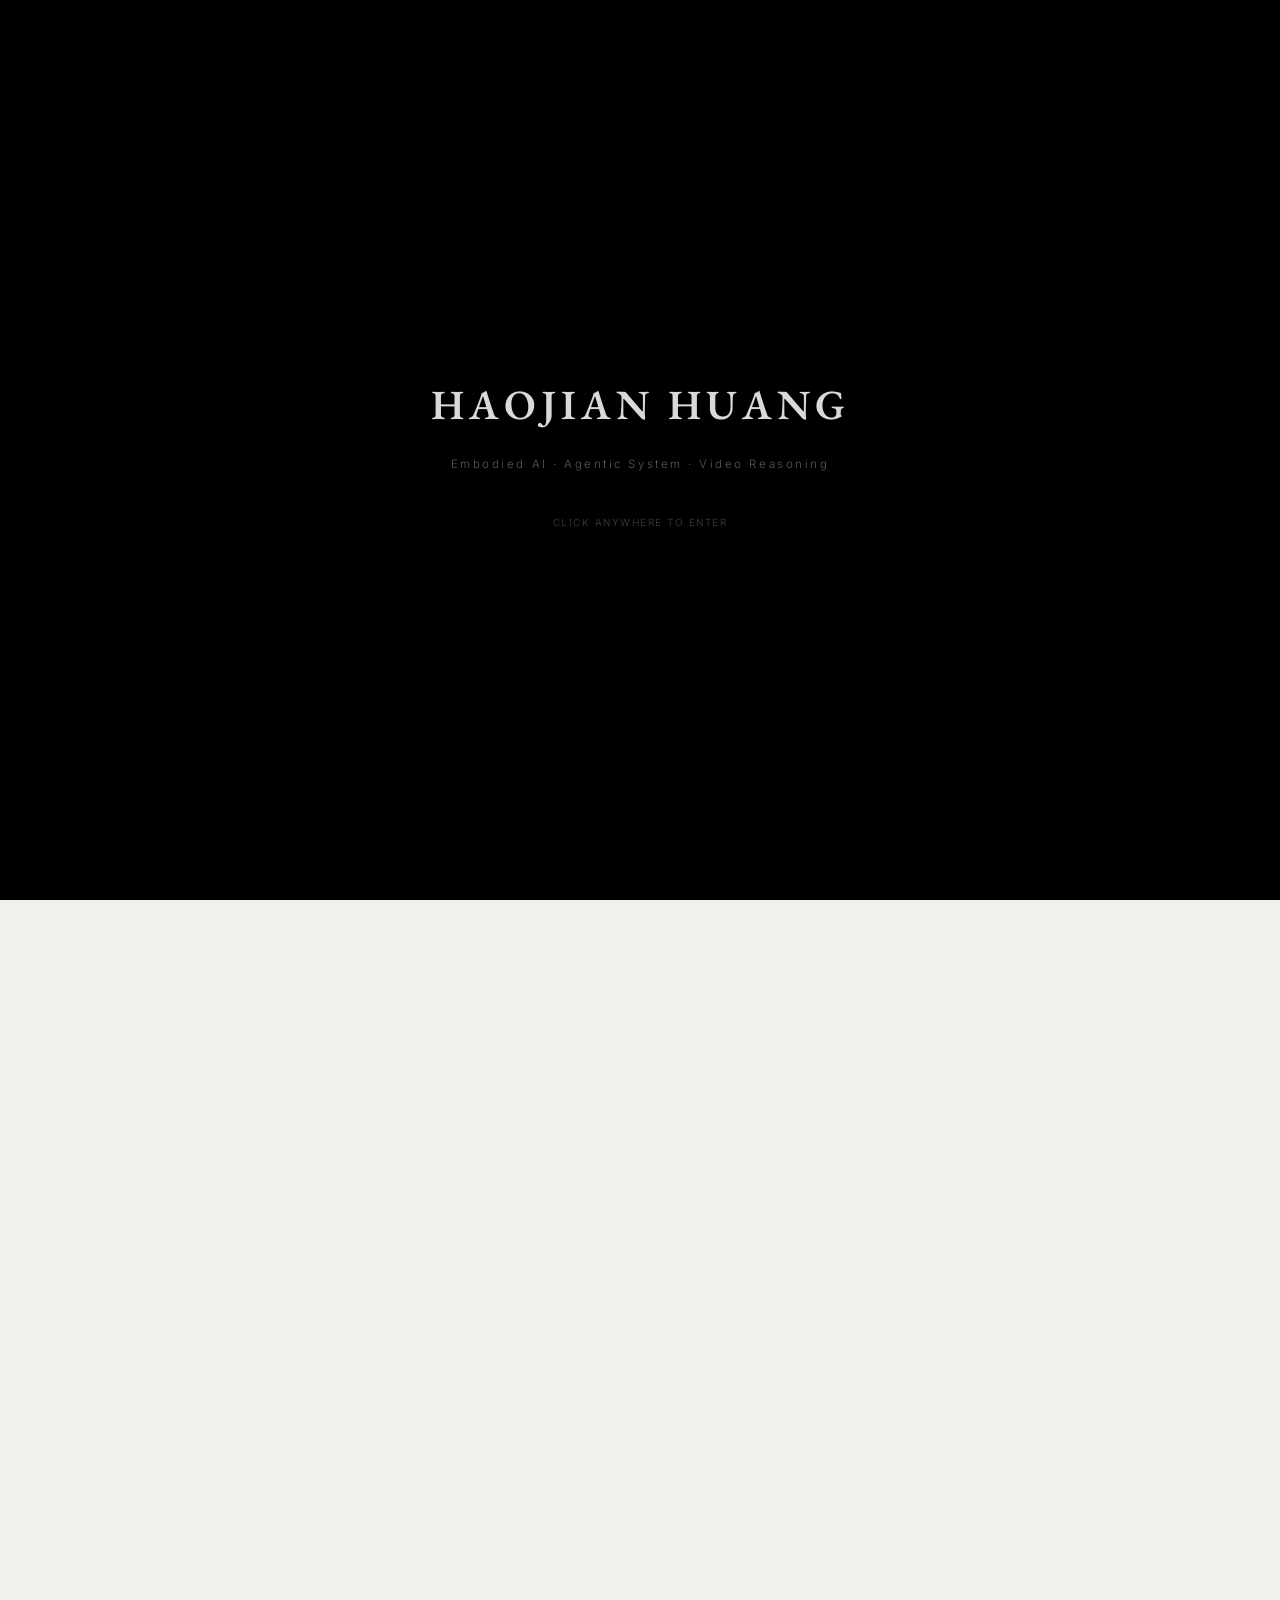
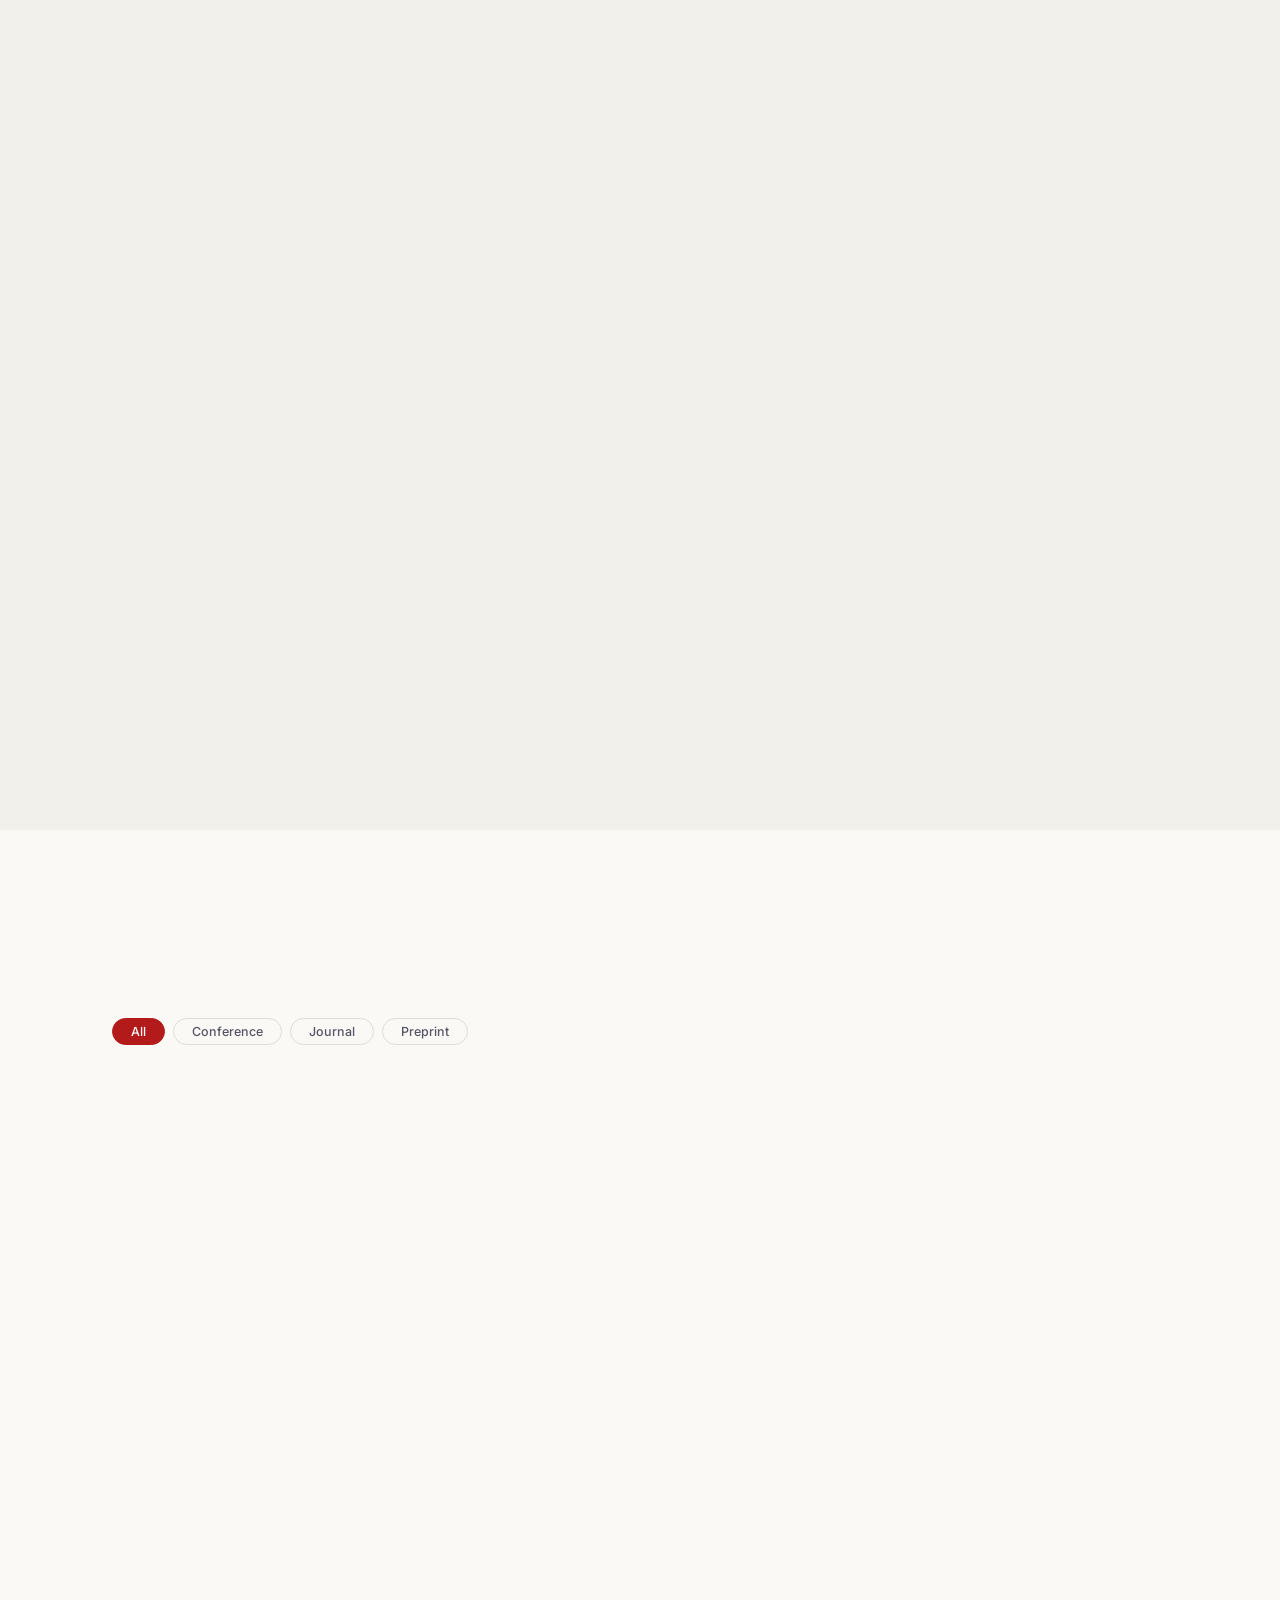
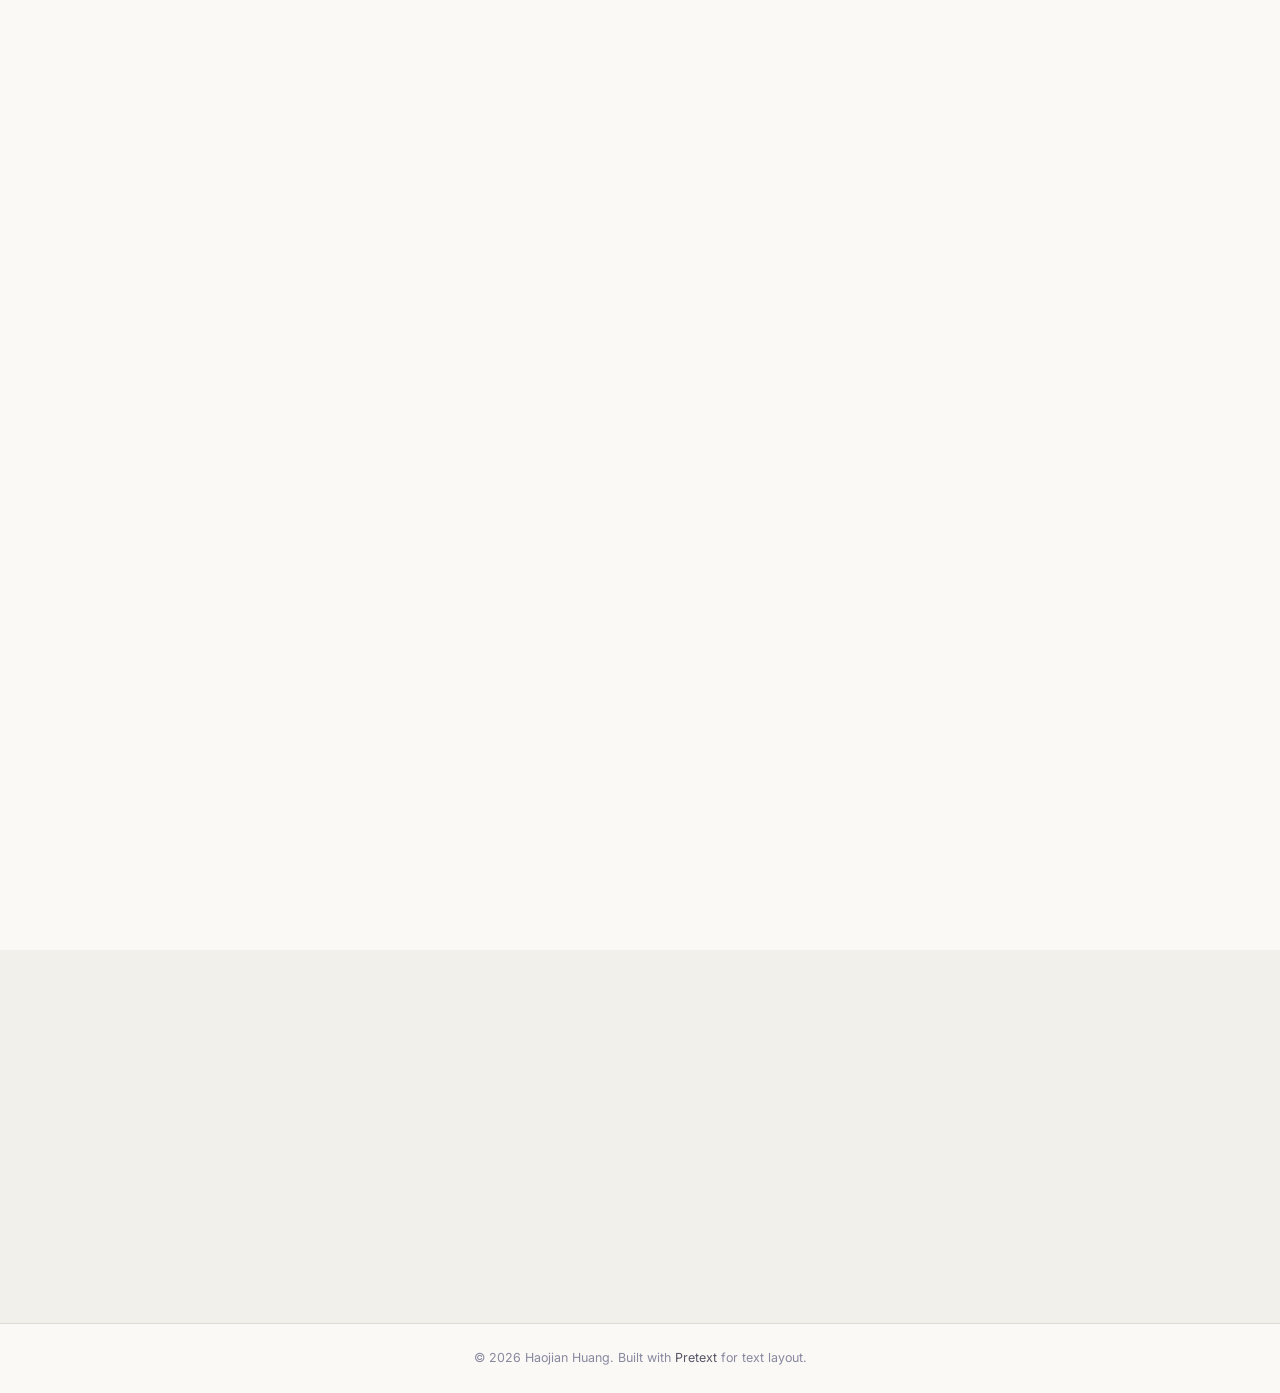
==== commit 45d281be: "Update ECCV 2026 homepage entry" ====
--- a/index.html
+++ b/index.html
@@ -464,7 +464,8 @@
       <div class="container">
         <h2 class="section-title reveal-text">News</h2>
         <div class="news-timeline">
-          <div class="news-item"><span class="news-date">2026.04</span><span class="news-badge badge-preprint" style="text-transform:none">arXiv 2026</span><p><strong>Find, Fix, Reason: Context Repair for Video Reasoning</strong> is now available on <strong>arXiv</strong>.</p></div>
+          <div class="news-item"><span class="news-date">2026.07</span><span class="news-badge badge-conf" style="text-transform:none">ECCV 2026</span><p>One paper accepted to <strong>ECCV 2026</strong>.</p></div>
+          <div class="news-item"><span class="news-date">2026.05</span><span class="news-badge badge-conf" style="text-transform:none">ICML 2026</span><p><strong>Find, Fix, Reason: Context Repair for Video Reasoning</strong> accepted to <strong>ICML 2026</strong>.</p></div>
           <div class="news-item"><span class="news-date">2026.02</span><span class="news-badge badge-conf" style="text-transform:none">ICME 2026</span><p>One paper accepted to <strong>ICME 2026</strong>.</p></div>
           <div class="news-item"><span class="news-date">2025.12</span><span class="news-badge badge-conf" style="text-transform:none">AAAI 2026</span><p>Two papers accepted to <strong>AAAI 2026</strong>.</p></div>
           <div class="news-item"><span class="news-date">2025.09</span><span class="news-badge badge-conf" style="text-transform:none">NeurIPS 2025</span><p>One paper accepted to <strong>NeurIPS 2025</strong>.</p></div>
@@ -544,8 +545,17 @@
 
           <!-- ===== 2026 ===== -->
 
-          <article class="pub-card" data-type="preprint" data-url="https://arxiv.org/abs/2604.16243">
-            <div class="pub-banner"><img src="img/ffr.png" alt="Find, Fix, Reason: Context Repair for Video Reasoning" class="banner-img" loading="lazy"><span class="pub-venue-badge">arXiv 2026</span></div>
+          <article class="pub-card" data-type="conference" data-url="https://jethrojames.github.io/VidPair-Halluc/">
+            <div class="pub-banner"><img src="VidPair-Halluc/assets/posters/clean_clock_black.jpg" alt="No Place to Hide: Benchmarking Video Hallucination with Background-Controlled Pairs" class="banner-img" loading="lazy"><span class="pub-venue-badge">ECCV 2026</span></div>
+            <div class="pub-body">
+              <h3 class="pub-title">No Place to Hide: Benchmarking Video Hallucination with Background-Controlled Pairs</h3>
+              <p class="pub-authors"><strong>Haojian Huang</strong>, Harold Haodong Chen, Meng Luo, Junjia Du, Shanqing Xu, Ziheng Chen, Yanxiang Huang, Yinchuan Li, Yingcong Chen</p>
+              <div class="pub-links"><a href="https://jethrojames.github.io/VidPair-Halluc/" target="_blank" class="pub-link">Project</a><a href="https://github.com/JethroJames/VidPair-Halluc" target="_blank" class="pub-link">Code</a><a href="https://huggingface.co/datasets/Jethro37/VidPair-Halluc" target="_blank" class="pub-link">Dataset</a><a href="VidPair-Halluc/main_arxiv.pdf" target="_blank" class="pub-link">Paper</a></div>
+            </div>
+          </article>
+
+          <article class="pub-card" data-type="conference" data-url="https://arxiv.org/abs/2604.16243">
+            <div class="pub-banner"><img src="img/ffr.png" alt="Find, Fix, Reason: Context Repair for Video Reasoning" class="banner-img" loading="lazy"><span class="pub-venue-badge">ICML 2026</span></div>
             <div class="pub-body">
               <h3 class="pub-title">Find, Fix, Reason: Context Repair for Video Reasoning</h3>
               <p class="pub-authors"><strong>Haojian Huang</strong>, Chuanyu Qin, Yinchuan Li, Yingcong Chen</p>
--- a/style.css
+++ b/style.css
@@ -815,10 +815,8 @@
 }
 .badge-conf { background: rgba(179,27,27,0.1); color: var(--accent); }
 .badge-journal { background: rgba(26,82,118,0.1); color: var(--link); }
-.badge-preprint { background: rgba(46,125,50,0.1); color: #2e7d32; }
 [data-theme="dark"] .badge-conf { background: rgba(255,107,107,0.15); }
 [data-theme="dark"] .badge-journal { background: rgba(106,176,222,0.15); }
-[data-theme="dark"] .badge-preprint { background: rgba(102,187,106,0.15); color: #66bb6a; }
 .news-item p {
   font-size: 0.85rem;
   color: var(--text-secondary);
